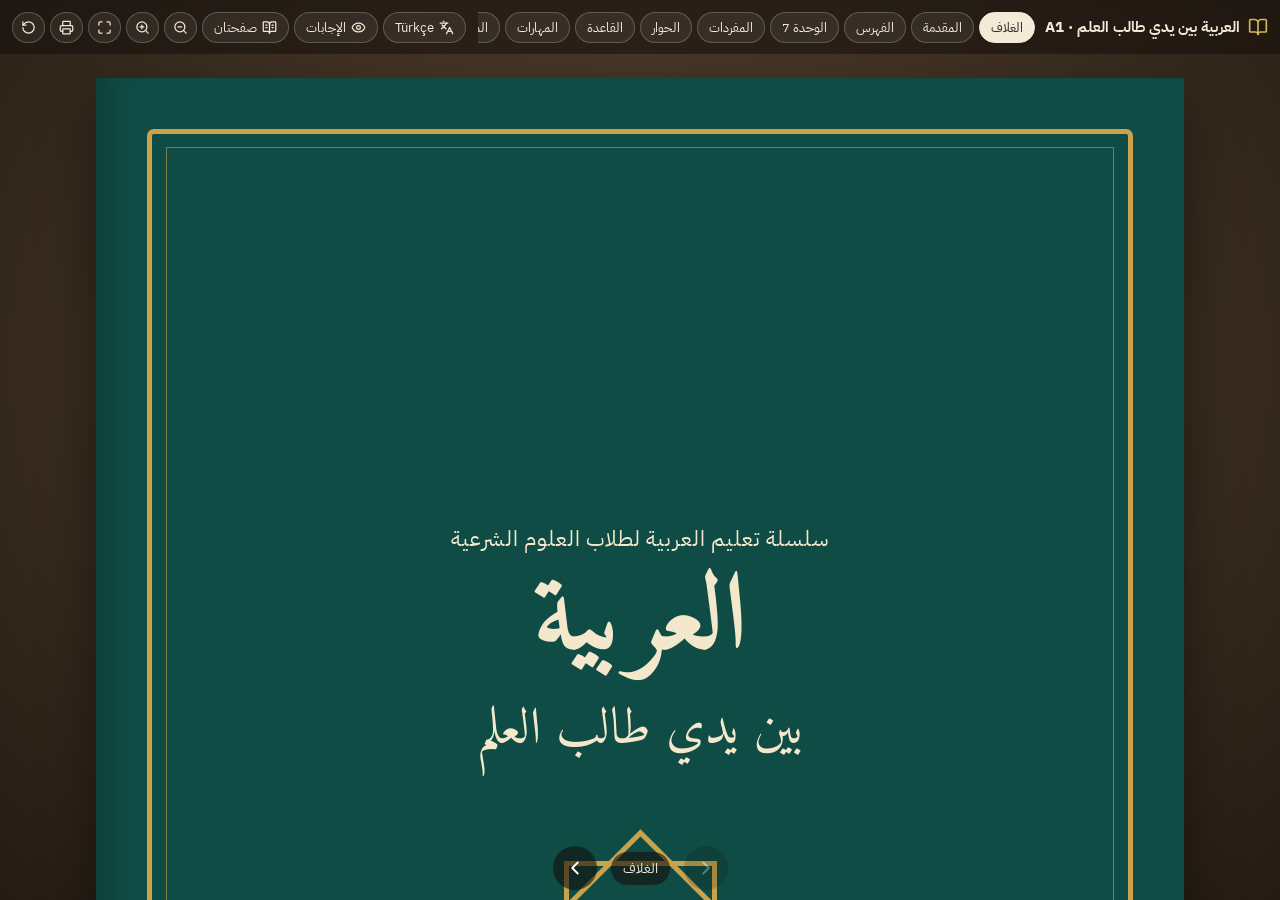
==== kitab.html @ 98e1517e "الكتاب التفاعلي: النسخة الأولى" ====
<!doctype html>
<html lang="ar" dir="rtl">
<head>
<meta charset="utf-8">
<meta name="viewport" content="width=device-width, initial-scale=1">
<title>الكتاب التفاعلي</title>
<meta name="theme-color" content="#0f4c45">
<link rel="manifest" href="manifest.webmanifest">
<link rel="icon" href="assets/img/app-icon.svg" type="image/svg+xml">
<link rel="apple-touch-icon" href="assets/img/app-icon-192.png">
<link rel="preconnect" href="https://fonts.googleapis.com"><link rel="preconnect" href="https://fonts.gstatic.com" crossorigin>
<link rel="stylesheet" href="https://fonts.googleapis.com/css2?family=IBM+Plex+Sans+Arabic:wght@400;500;700&family=IBM+Plex+Sans:wght@500;700&family=Noto+Naskh+Arabic:wght@400;600;700&family=Amiri:wght@400;700&display=swap">
<style>
/* الكتاب التفاعلي للتدريس: هو نفسه الكتاب المطبوع صفحةً صفحة (A4 بحواشٍ واسعة)، لكن تمارينه تُحل وتُصحَّح وتُسمع */
:root { --ink: #1d2422; --ink2: #56605d; --line: #d9d2c2; --paper: #fffdf7; --lv: #0f7a6c; --lv-soft: #e3f1ee; --gold: #b48a3c; --gold-soft: #f6ecd6; --tr: #1f5f9e;
  --ok: #1f7a4d; --ok-soft: #e3f2e8; --no: #b3402f; --no-soft: #fbe8e5;
  --f-ui: 'IBM Plex Sans Arabic', Tahoma, sans-serif; --f-book: 'Noto Naskh Arabic', 'Amiri', serif; --f-num: 'IBM Plex Sans', sans-serif;
  /* مقاس الصفحة: A4 (210×297 مم) — الحاشية 64px ≈ 21 مم من كل جهة */
  --W: 640px; --H: 905px; --M: 64px; }
* { box-sizing: border-box; }
html, body { margin: 0; height: 100%; background: #3a2d20; font-family: var(--f-ui); color: var(--ink); }
body { overflow: hidden; }
.desk { position: fixed; inset: 0; background: radial-gradient(ellipse at 50% 40%, #5a4632 0%, #3a2d20 60%, #241b13 100%); }
button { font: inherit; }
/* شريط الأدوات */
.bar { position: fixed; top: 0; inset-inline: 0; height: 54px; display: flex; gap: 6px; align-items: center; padding: 8px 12px; color: #f3ead8; z-index: 20; background: rgba(20,16,12,.55); backdrop-filter: blur(6px); }
.bar .ttl { display: flex; align-items: center; gap: 8px; font-weight: 700; white-space: nowrap; font-size: .95rem; margin-inline-end: 4px; }
.bar .ttl svg { width: 20px; height: 20px; color: #d8b25c; }
.bar .sp { flex: 1; }
#jumps { display: flex; gap: 5px; overflow-x: auto; min-width: 0; scrollbar-width: none; }
.chip, .tb { flex: none; font-size: .8rem; border: 1px solid rgba(255,255,255,.22); background: rgba(255,255,255,.07); color: #f3ead8; border-radius: 99px; padding: 5px 11px; cursor: pointer; display: inline-flex; align-items: center; gap: 5px; white-space: nowrap; }
.chip.on, .tb.on { background: #f3ead8; color: #2b2a27; border-color: #f3ead8; }
.tb svg { width: 15px; height: 15px; }
.tb.icon { padding: 5px 8px; }
.tools-g { display: flex; gap: 5px; }
@media (max-width: 1100px) { .bar .ttl span, #jumps { display: none; } .tb .lbl { display: none; } .tb { padding: 6px 9px; } }
.nav { position: fixed; bottom: 10px; inset-inline: 0; display: flex; justify-content: center; align-items: center; gap: 14px; z-index: 20; color: #f3ead8; font-size: .85rem; pointer-events: none; }
.nav > * { pointer-events: auto; }
.nav button { width: 44px; height: 44px; border-radius: 50%; border: 0; background: rgba(20,16,12,.6); color: #fff; cursor: pointer; display: grid; place-items: center; }
.nav button:disabled { opacity: .3; }
.nav svg { width: 22px; height: 22px; }
.nav #pg { background: rgba(20,16,12,.6); border-radius: 99px; padding: 6px 12px; }
/* المسرح */
.stagewrap { position: fixed; inset: 54px 0 0; overflow: hidden; perspective: 2600px; }
.book { position: absolute; left: 50%; top: 50%; width: calc(var(--W) * 2); height: var(--H); transform-origin: center; transform-style: preserve-3d; }
.half { position: absolute; top: 0; width: var(--W); height: var(--H); }
.half.r { right: 0; } .half.l { left: 0; }
.spine { position: absolute; top: 0; bottom: 0; left: 50%; width: 2px; margin-left: -1px; background: rgba(0,0,0,.25); z-index: 2; }
.leaf { position: absolute; top: 0; width: var(--W); height: var(--H); transform-style: preserve-3d; z-index: 4; transition: transform .9s cubic-bezier(.45,.05,.3,1); }
.leaf .face { position: absolute; inset: 0; backface-visibility: hidden; }
.leaf .back { transform: rotateY(180deg); }
/* وضع الصفحة الواحدة: الصفحة بعرض الشاشة مع تمرير عمودي */
.stagewrap.one { overflow: auto; overscroll-behavior: contain; }
.stagewrap.one .book { position: relative; left: auto; top: auto; width: var(--W); transform: none !important; margin: 14px auto 80px; }
.stagewrap.one .half { position: relative; }

/* ---------- الصفحة ---------- */
.page { width: var(--W); height: var(--H); background: var(--paper); position: relative; overflow: hidden; padding: var(--M); font-size: 11.4px; line-height: 1.55; }
.half.r .page { box-shadow: inset 18px 0 22px -16px rgba(0,0,0,.28), 0 14px 30px rgba(0,0,0,.45); }
.half.l .page { box-shadow: inset -18px 0 22px -16px rgba(0,0,0,.28), 0 14px 30px rgba(0,0,0,.45); }
.one .page { box-shadow: 0 14px 30px rgba(0,0,0,.45); }
.empty { background: transparent !important; box-shadow: none !important; }
.run { position: absolute; top: 28px; inset-inline: var(--M); display: flex; justify-content: space-between; font-size: 8.8px; color: var(--ink2); border-bottom: 1px solid var(--line); padding-bottom: 4px; }
.folio { position: absolute; bottom: 26px; inset-inline: 0; text-align: center; font-family: var(--f-num); font-size: 9.5px; color: var(--ink2); }
.lhead { display: flex; align-items: center; gap: 8px; background: var(--lv); color: #fff; border-radius: 8px; padding: 7px 11px; margin-bottom: 9px; }
.lhead .n { background: #fff; color: var(--lv); font-family: var(--f-num); font-weight: 700; border-radius: 6px; padding: 0 7px; font-size: 12px; }
.lhead h1 { margin: 0; font-size: 18px; font-family: var(--f-book); }
.lhead .trt { margin-inline-start: auto; font-family: var(--f-num); font-size: 9.5px; opacity: .9; direction: ltr; }
.sec { display: flex; align-items: center; gap: 6px; margin: 7px 0 4px; color: var(--lv); font-weight: 700; font-size: 12px; }
.sec .ic { width: 21px; height: 21px; border-radius: 6px; background: var(--lv); color: #fff; display: grid; place-items: center; flex: none; }
.sec .ic svg { width: 12px; height: 12px; }
.sec > .tr { margin-inline-start: auto; font-weight: 400; }
.tr { font-family: var(--f-num); font-size: 8.4px; color: var(--tr); direction: ltr; unicode-bidi: isolate; }
.box { border: 1px solid var(--line); border-radius: 8px; padding: 6px 8px; background: #fff; position: relative; }
.g2 { display: grid; grid-template-columns: 1fr 1fr; gap: 7px; } .g3 { display: grid; grid-template-columns: repeat(3, 1fr); gap: 7px; } .g4 { display: grid; grid-template-columns: repeat(4, 1fr); gap: 6px; } .g5 { display: grid; grid-template-columns: repeat(5, 1fr); gap: 6px; }
/* بطاقات المفردات: كلها بالمقاس نفسه، وسطر الجمع محجوز دائماً */
.vgs { display: grid; grid-template-columns: repeat(5, 1fr); gap: 6px; }
.vg h4 { margin: 0 0 3px; font-size: 9.6px; color: var(--ink2); white-space: nowrap; overflow: hidden; text-overflow: ellipsis; }
.vg .col { display: grid; grid-template-rows: repeat(4, 1fr); gap: 5px; }
.v { border: 1px solid var(--line); border-radius: 8px; padding: 4px 4px 3px; text-align: center; background: #fff; height: 84px; display: grid; grid-template-rows: 38px 1fr 10px 10px; align-items: center; justify-items: center; overflow: hidden; cursor: pointer; transition: border-color .15s, box-shadow .15s; }
.v:hover { border-color: var(--lv); box-shadow: 0 0 0 2px var(--lv-soft); }
.v.playing { border-color: var(--gold); box-shadow: 0 0 0 2px var(--gold-soft); }
.pic { width: 38px; height: 38px; border-radius: 6px; object-fit: cover; display: block; }
.pic.emo { display: grid; place-items: center; font-size: 26px; }
.v .a { font-family: var(--f-book); font-size: 12.2px; line-height: 1.35; font-weight: 600; }
.v .pl { font-family: var(--f-book); font-size: 9px; color: var(--ink2); line-height: 1; }
.v .tr { font-size: 8.4px; line-height: 1; }
.v.sm { height: 78px; grid-template-rows: 38px 1fr 10px; } .v.sm .pic { width: 38px; height: 38px; }
.ph { display: flex; flex-direction: column; gap: 0; background: var(--gold-soft); border-radius: 6px; padding: 2px 8px; cursor: pointer; } .ph .tr { align-self: flex-end; line-height: 1.1; }
.ph .a { font-family: var(--f-book); font-size: 12.2px; font-weight: 600; }
.obj { background: var(--lv-soft); border-radius: 8px; padding: 5px 9px; margin-bottom: 4px; }
.obj ol { margin: 0; padding-inline-start: 16px; columns: 2; column-gap: 16px; font-size: 9.8px; }
.dl { display: grid; gap: 3px; }
.dl .ln { display: grid; grid-template-columns: 56px auto 1fr; gap: 6px; align-items: baseline; cursor: pointer; border-radius: 5px; padding: 0 4px; }
.dl .ln:hover { background: var(--lv-soft); }
.dl .ln.playing { background: var(--gold-soft); }
.dl .ln .tr { text-align: left; align-self: center; font-size: 8.4px; }
.exh .tr { margin-inline-start: 6px; }
.dl .sp { font-weight: 700; color: var(--lv); font-size: 9.8px; }
.dl .ln.k .sp { color: var(--gold); }
.dl .t { font-family: var(--f-book); font-size: 12.4px; line-height: 1.55; }
.q { font-family: var(--f-book); font-size: 11.8px; }
.opts { display: flex; gap: 4px 10px; flex-wrap: wrap; font-family: var(--f-book); font-size: 11.2px; }
.rule li { margin-bottom: 2px; }
table.gt { width: 100%; border-collapse: collapse; font-family: var(--f-book); font-size: 11.6px; }
table.gt th, table.gt td { border: 1px solid var(--line); padding: 1px 6px; text-align: center; }
table.gt th { background: var(--lv-soft); font-family: var(--f-ui); font-size: 9.2px; }
.trnote { background: #eef4fa; border: 1px solid #c8d8e8; border-radius: 7px; padding: 4px 8px; font-family: var(--f-num); font-size: 8.6px; color: #1f4f7e; direction: ltr; text-align: left; }
.trnote [lang=ar] { font-family: var(--f-book); direction: rtl; unicode-bidi: isolate; font-size: 10px; }
.sh { border: 1px solid #e3cf9e; background: #fdf8ec; border-radius: 7px; padding: 4px 7px; }
.sh .k { font-size: 8.4px; color: var(--gold); font-weight: 700; }
.sh .t { font-family: 'Amiri', var(--f-book); font-size: 12.2px; line-height: 1.35; }
.sh .m { color: #1f5f9e; border-bottom: 1.5px solid #1f5f9e; } .sh .s { color: #8a2d3b; border-bottom: 1.5px solid #8a2d3b; font-weight: 700; }
.sh .src { font-size: 8.4px; color: var(--ink2); }
.sh .f { font-size: 8.6px; color: #1f7a4d; display: flex; gap: 3px; align-items: baseline; }
.sh .f svg, .mini svg { width: 9px; height: 9px; flex: none; }
.role { border: 1.5px dashed var(--lv); border-radius: 8px; padding: 5px 8px; font-size: 9.8px; }
.role b { color: var(--lv); }
.read { font-family: var(--f-book); font-size: 12.4px; line-height: 1.9; text-align: justify; }
.form { display: grid; grid-template-columns: repeat(4, 1fr); gap: 6px; }
.form label { display: grid; font-size: 8.6px; color: var(--ink2); }
.quiz { display: grid; grid-template-columns: 74px 1fr auto; gap: 12px; align-items: center; background: #0d2b28; color: #fff; border-radius: 9px; padding: 8px 12px; }
.qr { width: 74px; height: 74px; background: #fff; border-radius: 5px; padding: 5px; display: grid; grid-template-columns: repeat(7, 1fr); gap: 1px; }
.qr i { background: #111; border-radius: 1px; } .qr i.o { background: #fff; }
.qbtn { background: #d8b25c; color: #1d2422; border: 0; border-radius: 99px; padding: 6px 14px; font-weight: 700; font-size: 10.5px; cursor: pointer; text-decoration: none; white-space: nowrap; }
.athar { text-align: center; border-top: 1px solid var(--line); margin-top: 7px; padding-top: 5px; font-family: 'Amiri', var(--f-book); font-size: 12.4px; }
.skills { display: flex; gap: 3px; }
.skills span { font-size: 8.4px; color: #fff; border-radius: 99px; padding: 0 6px; font-weight: 400; }
.toc td { padding: 6px 4px; border-bottom: 1px solid #eee7d8; vertical-align: top; font-size: 9.8px; }
.toc .u { font-weight: 700; color: var(--lv); white-space: nowrap; }
.toc .p { font-family: var(--f-num); color: var(--ink2); text-align: left; }
.cover { padding: 0; background: #0f4c45; color: #f3e7cc; display: flex; flex-direction: column; align-items: center; justify-content: center; text-align: center; }
.cover .frame { position: absolute; inset: 30px; border: 3px solid #c9a24a; border-radius: 4px; }
.cover .frame::after { content: ""; position: absolute; inset: 8px; border: 1px solid rgba(201,162,74,.6); }
.cover h1 { font-family: 'Amiri', serif; font-size: 64px; margin: 0; line-height: 1.2; }
.cover h2 { font-family: 'Amiri', serif; font-size: 30px; margin: 2px 0 28px; font-weight: 400; }
.star { width: 130px; height: 130px; position: relative; margin: 6px 0 22px; }
.star::before, .star::after { content: ""; position: absolute; inset: 20px; border: 3px solid #c9a24a; }
.star::after { transform: rotate(45deg); }
.star span { position: absolute; inset: 0; display: grid; place-items: center; font-family: var(--f-num); font-weight: 700; font-size: 32px; }
.icons-legend { display: grid; grid-template-columns: repeat(3, 1fr); gap: 6px; }
.icons-legend div { display: flex; gap: 6px; align-items: center; border: 1px solid var(--line); border-radius: 8px; padding: 5px 7px; font-size: 9.8px; }
.icons-legend .ic { width: 22px; height: 22px; border-radius: 6px; display: grid; place-items: center; color: #fff; flex: none; }
.icons-legend svg { width: 13px; height: 13px; }
.rev td { border: 1px solid var(--line); padding: 1px 5px; font-size: 10px; vertical-align: middle; }
.rev .a { font-family: var(--f-book); font-size: 12.2px; font-weight: 600; }
.rev .pic { width: 20px; height: 20px; border-radius: 4px; } .rev .pic.emo { font-size: 15px; }
.eqh { align-items: stretch; } .eqh > * { height: 100%; }
.eqh > div:not(.box):not(.role):not(.sh) { display: flex; flex-direction: column; }
.eqh > div:not(.box):not(.role):not(.sh) > .box:last-child { flex: 1; }

/* ---------- عناصر التفاعل (تبدو على الورق كما في الطبعة) ---------- */
.tr { visibility: hidden; }
.trall .tr, .tron .tr, .lhead .tr, .cover .tr { visibility: visible; }
.exh { display: flex; align-items: center; gap: 4px; margin-bottom: 2px; }
.exh b { font-size: 9.8px; }
.ctl { margin-inline-start: auto; display: flex; gap: 3px; }
.ctl button, .say { border: 1px solid var(--line); background: #fff; color: var(--ink2); border-radius: 99px; height: 19px; min-width: 19px; padding: 0 6px; font-size: 8.4px; cursor: pointer; display: inline-flex; align-items: center; gap: 3px; line-height: 1; }
.ctl button svg, .say svg { width: 10px; height: 10px; }
.ctl button:hover, .say:hover { border-color: var(--lv); color: var(--lv); }
.ctl button.on { background: var(--lv); color: #fff; border-color: var(--lv); }
.sec .ctl button { font-weight: 400; }
.say { color: var(--lv); vertical-align: middle; }
.say.playing { background: var(--gold); color: #fff; border-color: var(--gold); }
.opt { border: 0; background: none; padding: 1px 3px; font-family: var(--f-book); font-size: inherit; color: inherit; cursor: pointer; display: inline-flex; align-items: center; gap: 4px; border-radius: 5px; }
.opt::before { content: ""; width: 10px; height: 10px; border: 1px solid var(--ink2); border-radius: 2px; flex: none; background: #fff; }
.opt:hover { background: var(--lv-soft); }
.opt.sel::before { background: var(--ink); box-shadow: inset 0 0 0 2px #fff; }
.opt.good { background: var(--ok-soft); color: var(--ok); } .opt.good::before { background: var(--ok); border-color: var(--ok); }
.opt.bad { background: var(--no-soft); color: var(--no); } .opt.bad::before { background: var(--no); border-color: var(--no); }
.show .opt.k, .allans .opt.k { outline: 1.5px solid var(--ok); outline-offset: -1px; }
.tfrow { display: flex; align-items: baseline; gap: 4px; }
.tfrow .grp { display: inline-flex; gap: 0; flex: none; }
.tfrow .opt { font-family: var(--f-ui); font-size: 8.6px; padding: 1px 2px; }
.inp { border: 0; border-bottom: 1px dotted var(--ink2); background: transparent; font-family: var(--f-book); font-size: 11.6px; color: var(--ink); padding: 0 2px; min-width: 40px; outline: none; }
.inp:focus { border-bottom: 1.5px solid var(--lv); background: var(--lv-soft); }
.inp.good { border-bottom-color: var(--ok); color: var(--ok); background: var(--ok-soft); }
.inp.bad { border-bottom-color: var(--no); color: var(--no); background: var(--no-soft); }
.inp.full { width: 100%; display: block; }
textarea.inp { resize: none; width: 100%; height: 38px; line-height: 19px; background-image: repeating-linear-gradient(transparent 0 18px, #c9c2b3 18px 19px); border-bottom: 0; }
.key, .why { display: none; font-family: var(--f-book); font-size: 10px; color: var(--ok); }
.kw { position: relative; display: inline-block; } .kw.full { display: block; }
.kw > .key { position: absolute; bottom: 92%; inset-inline-start: 0; background: var(--ok-soft); border: 1px solid #b9dcc6; padding: 0 4px; border-radius: 4px; white-space: nowrap; pointer-events: none; z-index: 3; line-height: 1.45; }
.show .key, .allans .key { display: inline; }
.why { color: #6b5a2c; font-family: var(--f-ui); font-size: 8.6px; }
.done .why, .show .why, .allans .why { display: block; }
.ord .oi { display: flex; gap: 5px; align-items: baseline; cursor: pointer; border-radius: 5px; padding: 0 3px; }
.ord .oi:hover { background: var(--lv-soft); }
.ord .num { width: 13px; height: 13px; border: 1px solid var(--ink2); border-radius: 2px; flex: none; font-family: var(--f-num); font-size: 8.5px; display: grid; place-items: center; }
.ord.good .num { border-color: var(--ok); color: var(--ok); background: var(--ok-soft); } .ord.bad .num { border-color: var(--no); color: var(--no); }
.match { display: grid; grid-template-columns: repeat(4, 1fr); gap: 4px; margin-top: 3px; }
.mp { border: 1px solid var(--line); border-radius: 6px; padding: 2px; cursor: pointer; display: grid; justify-items: center; gap: 1px; background: #fff; }
.mp .pic { width: 100%; height: 30px; }
.mp .pic.emo { font-size: 20px; }
.mp .lab { font-family: var(--f-book); font-size: 10px; min-height: 14px; border-top: 1px dotted var(--ink2); width: 100%; text-align: center; }
.mp.cur { border-color: var(--gold); box-shadow: 0 0 0 2px var(--gold-soft); }
.mp.good { border-color: var(--ok); } .mp.good .lab { color: var(--ok); } .mp.bad { border-color: var(--no); } .mp.bad .lab { color: var(--no); }
.mw { border: 1px dashed var(--ink2); background: #fff; border-radius: 99px; padding: 0 8px; font-family: var(--f-book); font-size: 11px; cursor: pointer; }
.mw.used { opacity: .4; }
.mkey { display: none; font-size: 8.6px; color: var(--ok); }
.show .mkey, .allans .mkey { display: block; }
.ex .q { font-size: 11px; line-height: 1.45; } .ex .opts { font-size: 10.6px; gap: 2px 8px; } .ex .inp { font-size: 11px; }
.score { position: absolute; top: 6px; inset-inline-end: 8px; font-family: var(--f-num); font-size: 8.4px; color: var(--ok); }

/* تنبيه */
.toast { position: fixed; bottom: 70px; left: 50%; transform: translateX(-50%) translateY(20px); background: #0d2b28; color: #fff; padding: 9px 18px; border-radius: 99px; font-size: .85rem; opacity: 0; transition: .25s; z-index: 50; pointer-events: none; }
.toast.on { opacity: 1; transform: translateX(-50%); }

/* ---------- الهاتف: الصفحة نفسها بانسياب حر وخط مقروء ---------- */
@media (max-width: 700px) {
  .stagewrap.one .book { width: 100%; margin: 6px 0 84px; }
  .stagewrap.one .half { width: 100%; height: auto; }
  .stagewrap.one .page { width: calc((100vw - 8px) / 1.32); zoom: 1.32; height: auto; overflow: visible; padding: 34px 12px 40px; margin: 0 auto; }
  .stagewrap.one .page.cover { min-height: 600px; }
  .stagewrap.one .run { inset-inline: 12px; top: 10px; }
  .stagewrap.one .folio { bottom: 12px; }
  .stagewrap.one .vgs, .stagewrap.one .g4, .stagewrap.one .g5, .stagewrap.one .form, .stagewrap.one .match, .stagewrap.one .icons-legend { grid-template-columns: repeat(2, 1fr); }
  .stagewrap.one .g3, .stagewrap.one .g2 { grid-template-columns: 1fr; }
  .stagewrap.one .vg .col { grid-template-rows: none; }
  .stagewrap.one .obj ol { columns: 1; }
  .stagewrap.one .dl .ln { grid-template-columns: 50px 1fr; } .stagewrap.one .dl .ln .tr { grid-column: 2; text-align: right; }
  .stagewrap.one .ctl button, .stagewrap.one .say { height: 26px; min-width: 26px; }
  .stagewrap.one .quiz { grid-template-columns: 1fr auto; } .stagewrap.one .qr { display: none; }
  .stagewrap.one .toc td:last-child { display: none; }
}
@media (max-width: 400px) { #tFull, #tIn, #tOut { display: none; } .tb { padding: 6px 7px; } }

/* ---------- الطباعة: كل الصفحات على ورق A4 بالحواشي نفسها ---------- */
#printroot { display: none; }
@page { size: A4; margin: 0; }
@media print {
  html, body { height: auto; overflow: visible; background: #fff; }
  body > *:not(#printroot) { display: none !important; }
  #printroot { display: block; }
  #printroot .page { zoom: 1.2402; box-shadow: none; break-after: page; page-break-after: always; }
  #printroot .page:last-child { break-after: auto; }
  .ctl, .say, .qbtn { display: none !important; }
  .tr { visibility: visible !important; }
  * { -webkit-print-color-adjust: exact; print-color-adjust: exact; }
}
</style>
</head>
<body>
<div class="desk"></div>
<div class="bar">
  <div class="ttl"><i data-lucide="book-open"></i><span>العربية بين يدي طالب العلم · A1</span></div>
  <span id="jumps"></span>
  <span class="sp"></span>
  <div class="tools-g">
    <button class="tb" id="tTr" title="إظهار المعاني التركية في كل الكتاب"><i data-lucide="languages"></i><span class="lbl">Türkçe</span></button>
    <button class="tb" id="tAns" title="إظهار كل الإجابات (للمعلم)"><i data-lucide="eye"></i><span class="lbl">الإجابات</span></button>
    <button class="tb" id="tView" title="صفحة واحدة أو صفحتان"><i data-lucide="book-open-text"></i><span class="lbl">صفحتان</span></button>
    <button class="tb icon" id="tOut" title="تصغير"><i data-lucide="zoom-out"></i></button>
    <button class="tb icon" id="tIn" title="تكبير"><i data-lucide="zoom-in"></i></button>
    <button class="tb icon" id="tFull" title="ملء الشاشة"><i data-lucide="maximize"></i></button>
    <button class="tb icon" id="tPrint" title="طباعة الكتاب"><i data-lucide="printer"></i></button>
    <button class="tb icon" id="tReset" title="مسح الإجابات"><i data-lucide="rotate-ccw"></i></button>
  </div>
</div>
<div class="stagewrap" id="stage"><div class="book" id="book"></div></div>
<div class="nav"><button id="prev" aria-label="الصفحة السابقة"><i data-lucide="chevron-right"></i></button><span id="pg"></span><button id="next" aria-label="الصفحة التالية"><i data-lucide="chevron-left"></i></button></div>
<div id="printroot"></div>
<script src="assets/vendor/lucide.min.js"></script>
<script src="data/curriculum.js"></script>
<script src="data/sample-unit.js"></script>
<script src="data/sample-unit-tr.js"></script>
<script src="data/vocab-img.js"></script>
<script src="data/vocab-credits.js"></script>
<script src="audio/manifest.js"></script>
<script src="assets/js/common.js"></script>
<script>
const U = SAMPLE_UNIT, L = U.lesson1, A1 = LEVELS[0];
const tr = s => s ? '<span class="tr" lang="tr">' + esc(s) + '</span>' : '';
const icon = n => '<i data-lucide="' + n + '"></i>';
const strip = s => String(s || '').replace(/<[^>]+>/g, '');
let N = 0; const uid = p => p + (++N);
/* أدوات التمرين: زر الترجمة وزر الإجابة (الضغطة الثانية تخفي) */
const ctl = (id, opts = {}) => '<span class="ctl">' + (opts.say ? '<button data-sayall="' + id + '" title="استمع">' + icon('volume-2') + '</button>' : '') +
  '<button data-trb="' + id + '" title="Türkçe">TR</button>' + (opts.noAns ? '' : '<button data-ansb="' + id + '" title="الإجابة">' + icon('eye') + '</button>') + '</span>';
const sec = (ic, t, trt, extra, id, opts) => '<div class="sec"><span class="ic">' + icon(ic) + '</span>' + t + (extra || '') + (trt ? '<span class="tr" style="margin-inline-start:auto">' + trt + '</span>' : '') + (id ? ctl(id, Object.assign({ noAns: true }, opts || {})) : '') + '</div>';
/* كتلة: قسم بعنوانه، تُطبَّق عليها أزرار الترجمة */
const blk = (head, body) => { const id = uid('k'); return '<div class="blk" data-id="' + id + '">' + head(id) + body + '</div>'; };
const box = (title, body, opts = {}) => { const id = uid('b'); return '<div class="box ex" data-id="' + id + '"' + (opts.style ? ' style="' + opts.style + '"' : '') + '><div class="exh"><b>' + title + '</b>' + (opts.tr ? tr(opts.tr) : '') + ctl(id, opts) + '</div>' + body + '</div>'; };
const grp = (a, opts, cls) => '<span class="grp ' + (cls || 'opts') + '" data-q="' + uid('q') + '" data-a="' + a + '">' + opts.map((o, i) => '<button class="opt' + (i === a ? ' k' : '') + '" data-v="' + i + '">' + o + '</button>').join('') + '</span>';
const inp = (ans, show, w, cls) => '<span class="kw' + (cls === 'full' ? ' full' : '') + '"><input class="inp ' + (cls || '') + '" data-q="' + uid('q') + '" data-a="' + esc((Array.isArray(ans) ? ans : [ans || '']).join('|')) + '"' + (w ? ' style="width:' + w + 'px"' : '') + ' autocomplete="off" spellcheck="false">' + (show ? '<span class="key">' + show + '</span>' : '') + '</span>';
const sayB = t => '<button class="say" data-say="' + esc(strip(t)) + '" title="استمع">' + icon('volume-2') + '</button>';
const run = (a, b) => '<div class="run"><span>' + a + '</span><span>' + b + '</span></div>';
const folio = n => '<div class="folio">' + n + '</div>';
const leaf = n => icon(n);

/* ---------- الصفحات ---------- */
const P = [];
P.push('<div class="page cover"><div class="frame"></div><div style="font-size:13px;letter-spacing:.5px">سلسلة تعليم العربية لطلاب العلوم الشرعية</div><h1>العربية</h1><h2>بين يدي طالب العلم</h2><div class="star"><span>A1</span></div><div style="font-size:17px">المستوى الأول · المبتدئ</div><div style="font-size:13px;margin-top:4px;opacity:.85">«خطوات أولى»</div><div style="position:absolute;bottom:62px;font-size:12.5px">مجمع السيرة النبوية · كلية عارفان</div></div>');
P.push('<div class="page" style="display:flex;flex-direction:column;justify-content:center;text-align:center;gap:10px"><div style="font-family:Amiri,serif;font-size:32px;color:var(--lv)">العربية بين يدي طالب العلم</div><div style="font-size:14px">الكتاب الأول · المستوى A1 (المبتدئ)</div><div style="font-size:10.5px;color:var(--ink2)">كتاب الطالب — الطبعة التجريبية</div>' +
  '<div class="g2 eqh" style="margin:20px 20px;text-align:start"><div class="box"><b style="font-size:10.5px">إعداد</b><div style="font-size:10px">فريق التأليف في مجمع السيرة النبوية وكلية عارفان</div></div><div class="box"><b style="font-size:10.5px">مراجعة</b><div style="font-size:10px">اللجنة الشرعية واللغوية</div></div><div class="box"><b style="font-size:10.5px">الفئة</b><div style="font-size:10px">طلاب العلوم الشرعية الناطقون بالتركية</div></div><div class="box"><b style="font-size:10.5px">مكوّنات</b><div style="font-size:10px">كتاب الطالب · تسجيلات صوتية · مسابقة لكل درس</div></div></div>' +
  '<div style="font-size:9px;color:var(--ink2)">جميع الحقوق محفوظة · الصور الواقعية من مكتبات مجانية الترخيص</div>' +
  (window.VOCAB_CREDITS ? '<div style="margin-top:14px;text-align:start;border-top:1px solid var(--line);padding-top:6px"><b style="font-size:8.6px;color:var(--ink2)">اعتمادات الصور (Wikimedia Commons وOpenverse)</b><div style="columns:3;column-gap:12px;font-family:var(--f-num);font-size:6.8px;line-height:1.45;color:var(--ink2);direction:ltr;text-align:left;margin-top:3px">' +
    VOCAB_CREDITS.map(c => '<div style="break-inside:avoid">' + esc(c.k) + ': ' + esc(c.c || '—') + ' · ' + esc(c.l) + '</div>').join('') + '</div></div>' : '') + folio('') + '</div>');
const legend = [['headphones', 'استماع', '#3a7ca5', 'Dinleme'], ['message-circle', 'محادثة', '#0f4c45', 'Konuşma'], ['book-open', 'قراءة', '#b48a3c', 'Okuma'], ['pen-line', 'كتابة', '#8a5a7a', 'Yazma'], ['sigma', 'قاعدة', '#1f5f9e', 'Dil bilgisi'], ['trophy', 'مسابقة الدرس', '#8a2d3b', 'Yarışma']];
P.push('<div class="page">' + run('مقدمة', 'كيف تستعمل هذا الكتاب') + '<div class="lhead"><h1>إلى الطالب والمعلم</h1><span class="trt">Öğrenciye ve öğretmene</span></div>' +
  '<p class="read" style="font-size:11.8px;line-height:1.8;margin:0 0 6px">هذا الكتاب يعلّمك العربية لتعيش بها في المسجد والسكن والمكتبة ومجلس العلم. كل وحدة ثلاثة دروس، وكل درس في <b>أربع صفحات</b>: المفردات، ثم الحوار وفهمه، ثم القاعدة وشواهدها، ثم المهارات الأربع ومسابقة الدرس.</p>' +
  blk(id => sec('info', 'رموز الكتاب', 'Kitaptaki işaretler', '', id), '<div class="icons-legend">' + legend.map(x => '<div><span class="ic" style="background:' + x[2] + '">' + icon(x[0]) + '</span><span>' + x[1] + '<br>' + tr(x[3]) + '</span></div>').join('') + '</div>') +
  blk(id => sec('layout-grid', 'بنية الدرس في أربع صفحات', 'Bir ders dört sayfa', '', id), '<div class="g4 eqh">' +
  [['1', 'المفردات والتراكيب', 'كلمات مصوّرة وعبارات المحادثة'], ['2', 'الحوار وفهمه', 'موقف حقيقي وتمارين الفهم'], ['3', 'القاعدة وشواهدها', 'من النص ومن الآيات والأحاديث'], ['4', 'المهارات والمسابقة', 'استماع ومحادثة وقراءة وكتابة']].map(x => '<div class="box" style="text-align:center"><div style="font-family:var(--f-num);font-weight:700;font-size:18px;color:var(--lv)">' + x[0] + '</div><b style="font-size:9.8px">' + x[1] + '</b><div style="font-size:8.6px;color:var(--ink2)">' + x[2] + '</div></div>').join('') + '</div>') +
  blk(id => sec('route', 'كيف تذاكر الدرس؟', 'Dersi nasıl çalışırsın?', '', id), '<div class="g5 eqh">' +
  [['headphones', 'استمع', 'إلى المفردات والحوار'], ['repeat', 'كرّر', 'بصوت مسموع مع زميلك'], ['sigma', 'افهم', 'القاعدة من النص ثم من الشواهد'], ['pencil', 'تدرّب', 'حلّ التمارين في الكتاب'], ['trophy', 'نافس', 'في مسابقة الدرس آخر الحصة']].map(x => '<div class="box" style="text-align:center"><div style="color:var(--lv)">' + icon(x[0]) + '</div><b style="font-size:10.2px">' + x[1] + '</b><div style="font-size:8.6px;color:var(--ink2)">' + x[2] + '</div></div>').join('') + '</div>') +
  blk(id => sec('layers', 'السلسلة في أربعة كتب', 'Dört seviye', '', id), '<div class="g4 eqh">' +
  LEVELS.map((lv, i) => '<div class="box" style="text-align:center;' + (i ? '' : 'border-color:var(--lv);background:var(--lv-soft)') + '"><div style="font-family:var(--f-num);font-weight:700;font-size:16px;color:var(--lv)">' + lv.code + '</div><b style="font-size:10px">' + esc(lv.name) + '</b><div style="font-size:8.6px;color:var(--ink2)">«' + esc(lv.motto) + '» · 10 وحدات</div></div>').join('') + '</div>') +
  sec('shield-check', 'عهد الكتاب') + '<div class="g3 eqh"><div class="box" style="font-size:9.6px">نصوص محافظة تناسب طالب العلم وبيئته: المسجد والحلقة والسكن والمكتبة.</div><div class="box" style="font-size:9.6px">كل قاعدة تُطبَّق على آية أو حديث أو أثر، مخرّجاً تراجعه لجنة شرعية.</div><div class="box" style="font-size:9.6px">ملاحظات تركية قصيرة حيث يلزم، والعربية لغة الكتاب.</div></div>' + folio('١') + '</div>');
P.push('<div class="page">' + run('الفهرس', 'المستوى A1') + '<div class="lhead"><h1>الفهرس</h1><span class="trt">İçindekiler</span></div><table class="toc" style="width:100%;border-collapse:collapse">' +
  A1.units.map((u, i) => '<tr' + (u.n === 7 ? ' style="background:var(--lv-soft)"' : '') + '><td class="u">' + u.n + '. ' + esc(u.title) + '<div style="font-weight:400;font-size:8.2px;color:var(--ink2)">' + esc(u.skill) + '</div></td><td><div style="display:grid;grid-template-columns:repeat(3,1fr);gap:4px">' + u.lessons.map(l => '<div><b style="font-family:var(--f-book);font-size:10.6px">' + esc(l.t) + '</b><div style="font-size:8px;color:var(--ink2);line-height:1.35">' + esc(l.g) + '</div></div>').join('') + '</div></td><td class="p">' + (3 + i * 14) + '</td></tr>').join('') + '</table>' +
  '<div class="g3 eqh" style="margin-top:8px"><div class="box" style="font-size:9.6px"><b>10</b> وحدات · <b>30</b> درساً</div><div class="box" style="font-size:9.6px"><b>≈ 700</b> مفردة وظيفية</div><div class="box" style="font-size:9.6px"><b>30</b> مسابقة تفاعلية</div></div>' + folio('٢') + '</div>');
const u7 = A1.units[6];
P.push('<div class="page" style="padding-top:0">' + '<div style="background:var(--lv);color:#fff;margin:0 calc(-1 * var(--M)) 12px;padding:44px var(--M) 20px"><div style="font-size:11.5px;opacity:.85">الوحدة السابعة</div><div style="font-family:Amiri,serif;font-size:38px;line-height:1.2">في المكتبة</div><div style="color:#cfe7e2;font-family:var(--f-num);font-size:9px">Ünite 7 · Kütüphanede</div></div>' +
  '<p class="read" style="margin:0 0 7px;font-size:12.2px">' + esc(U.intro) + '</p>' +
  '<div class="g2 eqh"><div class="box"><b style="font-size:10.2px;color:var(--lv)">بعد هذه الوحدة أستطيع أن…</b><ul style="margin:3px 0 0;padding-inline-start:14px;font-size:9.8px">' + U.canDo.map(c => '<li>' + esc(c) + '</li>').join('') + '</ul></div>' +
  '<div class="box"><b style="font-size:10.2px;color:var(--lv)">الموقف</b><div style="font-size:9.8px">' + esc(u7.situation) + '</div><b style="font-size:10.2px;color:var(--lv);display:block;margin-top:4px">المهارة المركزة</b><div style="font-size:9.8px">' + esc(u7.skill) + '</div></div></div>' +
  sec('list', 'دروس الوحدة') + '<div class="g3 eqh">' + u7.lessons.map((l, i) => '<div class="box"><div style="font-family:var(--f-num);font-weight:700;color:var(--lv)">' + (i + 1) + '</div><b style="font-family:var(--f-book);font-size:12.2px">' + esc(l.t) + '</b><div style="font-size:8.8px;color:var(--ink2)">' + esc(l.g) + '</div></div>').join('') + '</div>' +
  sec('sparkles', 'شاهد الوحدة') + '<div class="sh" style="text-align:center"><div class="t" style="font-size:21px">' + esc(u7.shahid ? u7.shahid.t : '') + '</div><div class="src">' + esc(u7.shahid ? u7.shahid.src : '') + '</div><div class="f" style="justify-content:center">' + icon('search') + esc(u7.shahid ? u7.shahid.g : '') + ' · ' + icon('sprout') + esc(u7.shahid ? u7.shahid.f : '') + '</div></div>' +
  blk(id => sec('book-a', 'مفردات الوحدة في لمحة', 'Ünite kelimeleri', '', id), '<div class="g5">' + U.review.words.slice(0, 15).map(w => '<div class="v sm" data-word="' + esc(w[0]) + '">' + vocabPic(w[0], w[2]) + '<span class="a">' + w[0] + '</span>' + tr(w[1]) + '</div>').join('') + '</div>') + folio('٨٧') + '</div>');

/* الدرس — صفحة 1: الأهداف والمفردات والتراكيب */
const skillsTags = '<span class="skills" style="margin-inline-start:6px"><span style="background:#3a7ca5">استماع</span><span style="background:#0f4c45">محادثة</span><span style="background:#b48a3c">قراءة</span><span style="background:#8a5a7a">كتابة</span></span>';
const matchItems = [['كِتَابٌ', '📕'], ['مُعْجَمٌ', '📘'], ['رَفٌّ', '🗄️'], ['بِطَاقَةٌ', '💳']];
const matchOrder = [2, 1, 3, 0]; // ترتيب الكلمات تحت الصور
P.push('<div class="page">' + run('الوحدة 7 · في المكتبة', 'الدرس الأول') + '<div class="lhead"><span class="n">1</span><h1>' + esc(L.title) + '</h1><span class="trt">' + esc(L.tr) + '</span></div>' +
  '<div class="obj"><b style="font-size:9.8px">أهداف الدرس</b><ol>' + L.objectives.map(o => '<li>' + esc(o) + '</li>').join('') + '</ol></div>' +
  blk(id => sec('book-a', 'المفردات: اضغط الكلمة لتسمعها', 'Kelimeler', '', id), '<div class="vgs">' + L.vocabGroups.map(g => '<div class="vg"><h4>' + esc(g.title) + '</h4><div class="col">' + g.items.map(w => '<div class="v" data-word="' + esc(w.ar) + '">' + vocabPic(w.ar, w.ic) + '<span class="a">' + w.ar + '</span><span class="pl">' + (w.pl ? 'ج: ' + w.pl : '') + '</span>' + tr(w.tr) + '</div>').join('') + '</div></div>').join('') + '</div>') +
  blk(id => sec('message-square-quote', 'تراكيب للمحادثة', 'Kalıplar', '', id), '<div class="g3">' + L.phrases.map(p => '<div class="ph" data-say="' + esc(strip(p.ar)) + '"><span class="a">' + p.ar + '</span>' + tr(p.tr) + '</div>').join('') + '</div>') +
  '<div class="g2 eqh" style="margin-top:7px">' + box('تدريب: صِل الصورة بكلمتها',  '<div class="match" data-q="' + uid('q') + '">' + matchItems.map((m, i) => '<div class="mp" data-k="' + i + '">' + vocabPic(m[0], m[1]) + '<span class="lab"></span><span class="mkey">' + m[0] + '</span></div>').join('') + '</div><div class="opts" style="margin-top:4px;justify-content:center">' + matchOrder.map(i => '<button class="mw" data-k="' + i + '">' + matchItems[i][0] + '</button>').join('') + '</div>', { tr: 'Resmi kelimesiyle eşleştir' }) +
  box('تدريب: اكتب الجمع', '<div class="opts" style="margin-top:6px;gap:8px 14px"><span>كِتَابٌ ← ' + inp(['كتب'], 'كُتُبٌ', 58) + '</span><span>رَفٌّ ← ' + inp(['رفوف'], 'رُفُوفٌ', 58) + '</span><span>قَلَمٌ ← ' + inp(['اقلام'], 'أَقْلَامٌ', 58) + '</span><span>مُعْجَمٌ ← ' + inp(['معاجم'], 'مَعَاجِمُ', 58) + '</span></div>', { tr: 'Çoğulunu yaz' }) + '</div>' + folio('٨٨') + '</div>');

/* صفحة 2: الحوار والفهم */
const tf = L.trueFalse, mcq = L.mcq;
P.push('<div class="page">' + run('الوحدة 7 · في المكتبة', 'الدرس الأول') +
  blk(id => sec('headphones', 'الحوار: استمع واقرأ ثم مثّل مع زميلك', 'Diyalog', skillsTags, id, { say: true }),
    '<div class="box" style="background:#faf7ef;font-size:9.8px;margin-bottom:5px;display:flex;gap:6px;align-items:center">' + icon('clapperboard') + '<span>' + esc(L.dialogue.scene) + '</span></div>' +
    '<div class="dl">' + L.dialogue.lines.map(l => '<div class="ln ' + l.s + '" data-say="' + esc(strip(l.ar)) + '"><span class="sp">' + L.dialogue.speakers[l.s] + ':</span><span class="t">' + l.ar + '</span>' + tr(l.tr) + '</div>').join('') + '</div>') +
  sec('circle-check', 'فهم الحوار', 'Anlama') +
  '<div class="g2 eqh">' + box('أ) صح أم خطأ؟', tf.map((t, i) => '<div class="tfrow">' + grp(t.a ? 0 : 1, ['صح', 'خطأ']) + '<span class="q">' + (i + 1) + '. ' + t.q + '</span></div>' + (t.why ? '<span class="why" data-for="prev">' + esc(t.why) + '</span>' : '')).join(''), { tr: L.trData.ex.tf }) +
  box('ب) اختر الإجابة الصحيحة', mcq.map((q, i) => '<div class="q">' + (i + 1) + '. ' + q.q + '</div>' + grp(q.a, q.o)).join(''), { tr: L.trData.ex.mcq }) + '</div>' +
  '<div class="g2 eqh" style="margin-top:7px">' + box('ج) أجب', L.openQ.map((q, i) => '<div class="q">' + (i + 1) + '. ' + q.q + '</div>' + inp(q.a, q.model, 0, 'full')).join(''), { tr: L.trData.ex.open }) +
  box('د) رتّب الجمل حسب ورودها (اضغط بالترتيب)', '<div class="ord" data-q="' + uid('q') + '" data-a="' + L.order.correct.join(',') + '">' + L.order.items.map((s, i) => '<div class="oi q" data-i="' + i + '"><span class="num"></span><span>' + s + '</span></div>').join('') + '<span class="key">الترتيب: ' + L.order.correct.map(i => (i + 1)).join(' ← ') + '</span></div>', { tr: L.trData.ex.order }) + '</div>' + folio('٨٩') + '</div>');

/* صفحة 3: القاعدة والشواهد والتدريبات */
const G = L.grammar;
const shCard = s => { let t = s.text.replace(s.hl[0], '<span class="m">' + s.hl[0] + '</span>').replace(s.hl[1], '<span class="s">' + s.hl[1] + '</span>'); t = s.kind === 'آية' ? '﴿' + t + '﴾' : '«' + t + '»';
  return '<div class="sh"><div class="k">' + (s.kind === 'آية' ? 'قال تعالى' : 'قال رسول الله ﷺ') + '</div><div class="t">' + t + '</div><div class="src">' + esc(s.src) + '</div><div class="f">' + icon('sprout') + '<span>' + esc(s.f) + '</span></div></div>'; };
P.push('<div class="page">' + run('الوحدة 7 · في المكتبة', 'الدرس الأول') +
  blk(id => sec('sigma', 'القاعدة: ' + G.title, 'Dil bilgisi: sıfat', '', id),
  '<div class="opts" style="margin-bottom:5px;gap:5px"><b style="font-family:var(--f-ui);font-size:9.6px">من الحوار:</b>' + G.fromText.map(x => '<span class="ph" style="padding:1px 8px" data-say="' + esc(strip(x)) + '">' + x + '</span>').join('') + '</div>' +
  '<div class="g2 eqh"><div class="box"><ul class="rule" style="margin:0;padding-inline-start:14px;font-size:10px">' + G.rules.map(r => '<li>' + r + '</li>').join('') + '</ul></div>' +
  '<div style="display:grid;gap:5px"><table class="gt"><tr>' + G.table.head.map(h => '<th>' + h + '</th>').join('') + '</tr>' + G.table.rows.map(r => '<tr>' + r.map((c, i) => i ? '<td>' + c + '</td>' : '<th>' + c + '</th>').join('') + '</tr>').join('') + '</table><div class="trnote tr">' + G.trNote + '</div></div></div>') +
  sec('sparkles', 'القاعدة في الآيات والأحاديث', 'Ayet ve hadislerde') + '<div class="g3 eqh">' + L.shawahid.slice(0, 6).map(shCard).join('') + '</div>' +
  sec('pencil', 'تدريبات القاعدة', 'Alıştırmalar') +
  '<div class="g4 eqh">' + box('أ) اختر الصيغة', L.grammarChoice.map((q, i) => '<div class="q">' + (i + 1) + '. ' + q.q + '</div>' + grp(q.a, q.o)).join(''), { tr: L.trData.ex.gchoice }) +
  box('ب) أكمل بالصفة', L.grammarFill.map((f, i) => '<div class="q">' + (i + 1) + '. ' + f.q + ' ' + inp(f.a, f.show, 54) + (f.hint ? ' <span style="font-size:9px;color:var(--ink2)">' + esc(f.hint) + '</span>' : '') + '</div>').join(''), { tr: L.trData.ex.gfill }) +
  box('ج) صحّح الخطأ', L.grammarFix.map((f, i) => '<div class="q">' + (i + 1) + '. <s>' + f.wrong + '</s></div>' + inp(f.right, f.right, 0, 'full') + '<span class="why">' + esc(f.why) + '</span>').join(''), { tr: L.trData.ex.gfix }) +
  box('د) من الشواهد', L.grammarShahid.map((q, i) => '<div class="q" style="font-size:10.8px">' + (i + 1) + '. ' + q.q + '</div><div style="font-size:10.2px">' + grp(q.a, q.o) + '</div>').join(''), { tr: L.trData.ex.gshahid }) + '</div>' + folio('٩٠') + '</div>');

/* صفحة 4: المهارات والمسابقة */
const qrCells = Array.from({ length: 49 }, (_, i) => { const r = Math.floor(i / 7), c = i % 7; const finder = (r < 2 && c < 2) || (r < 2 && c > 4) || (r > 4 && c < 2); return '<i class="' + (finder || (i * 7 % 5 < 2) ? '' : 'o') + '"></i>'; }).join('');
P.push('<div class="page">' + run('الوحدة 7 · في المكتبة', 'الدرس الأول') +
  '<div class="g2 eqh"><div>' + sec('headphones', 'استماع', 'Dinleme') + box('استمع واختر الكلمة التي تسمعها', '<div class="g2" style="gap:3px">' + L.listening.sounds.items.map((s, i) => '<div class="opts">' + sayB(s.say) + grp(s.a, s.o) + '</div>').join('') + '</div>' +
  '<div style="font-size:9.8px;margin-top:4px;font-weight:700">استمع وأكمل:</div>' + L.listening.gap.items.map(g => '<div class="q">' + sayB(g.say) + ' ' + g.before + ' ' + inp(g.a, g.show, 56) + ' ' + g.after + '</div>').join(''), { tr: L.trData.ex.sounds }) + '</div>' +
  '<div>' + sec('message-circle', 'محادثة', 'Konuşma') + '<div class="g2 eqh">' + L.speaking.roleplay.map(r => '<div class="role"><b>' + esc(r.role) + '</b><div>' + esc(r.task) + '</div></div>').join('') + '</div><div class="box" style="margin-top:5px;font-size:9.8px">صِف: ' + esc(L.speaking.describe) + '</div><div class="box" style="margin-top:5px"><b style="font-size:9.8px">اسأل زميلك:</b>' + L.speaking.prompts.map(p => '<div class="q">• ' + p + '</div>').join('') + '</div></div></div>' +
  sec('book-open', 'قراءة: ' + L.reading.title, 'Okuma', '<span style="margin-inline-start:6px">' + sayB(L.reading.text) + '</span>') + '<div class="g2 eqh" style="grid-template-columns:1.5fr 1fr"><div class="box read">' + L.reading.text + '</div>' + box('أسئلة النص', L.reading.q.map((q, i) => '<div class="q">' + (i + 1) + '. ' + q.q + '</div>' + inp('', q.model, 0, 'full')).join(''), { tr: L.trData.ex.reading }) + '</div>' +
  sec('pen-line', 'كتابة', 'Yazma') + box('أ) املأ بطاقة الاستعارة', '<div class="form">' + L.writing.form.map(f => '<label>' + esc(f.label) + inp('', '', 0, 'full') + '</label>').join('') + '</div><div style="font-size:9.8px;margin:6px 0 2px">ب) ' + esc(L.writing.task) + '</div><textarea class="inp" data-q="' + uid('q') + '" data-a=""></textarea>', { noAns: true, tr: L.trData.ex.writing }) +
  '<div class="quiz" style="margin-top:8px"><div class="qr">' + qrCells + '</div><div><div style="font-weight:700;font-size:12.4px;display:flex;gap:5px;align-items:center">' + icon('trophy') + ' مسابقة الدرس</div><div style="font-size:9.8px;opacity:.9">امسح الرمز بهاتفك وادخل برقم المسابقة الذي يعرضه المعلم: 12 سؤالاً على المفردات والحوار والاستماع والقاعدة والشواهد.</div></div><a class="qbtn" href="quiz/demo.html">ابدأ المسابقة</a></div>' +
  '<div class="athar">«' + esc(L.athar.text) + '» <span style="font-family:var(--f-ui);font-size:8.2px;color:var(--ink2)">— ' + esc(L.athar.who) + '</span></div>' + folio('٩١') + '</div>');

/* مراجعة الوحدة */
P.push('<div class="page">' + run('الوحدة 7 · في المكتبة', 'مراجعة الوحدة') + '<div class="lhead" style="background:var(--gold)"><h1>مراجعة الوحدة السابعة</h1><span class="trt">Ünite tekrarı</span></div>' +
  blk(id => sec('book-a', 'مفردات الوحدة', 'Kelimeler', '', id), '<table class="rev" style="width:100%;border-collapse:collapse">' + Array.from({ length: 10 }, (_, i) => { const a = U.review.words[i * 2], b = U.review.words[i * 2 + 1];
    const cell = w => '<td style="width:34px;text-align:center">' + vocabPic(w[0], w[2]) + '</td><td class="a" data-say="' + esc(strip(w[0])) + '" style="cursor:pointer">' + w[0] + '</td><td>' + tr(w[1]) + '</td>'; return '<tr>' + cell(a) + cell(b) + '</tr>'; }).join('') + '</table>') +
  '<div class="g3 eqh" style="margin-top:7px"><div class="box"><b style="font-size:10px;color:var(--lv)">التراكيب</b>' + U.review.phrases.map(p => '<div class="q" style="font-size:11.2px">' + p + '</div>').join('') + '</div>' +
  '<div class="box"><b style="font-size:10px;color:var(--lv)">القواعد</b>' + U.review.grammar.map(g => '<div style="font-size:9.8px;display:flex;gap:4px;align-items:baseline"><span class="mini" style="color:var(--lv)">' + icon('check') + '</span>' + esc(g) + '</div>').join('') + '</div>' +
  box('أقيّم نفسي', U.review.selfCheck.map(s => '<div style="font-size:9.8px">' + grp(-1, [esc(s)]) + '</div>').join(''), { noAns: true, tr: 'Kendimi değerlendiriyorum' }) + '</div>' +
  sec('list', 'الدرسان الثاني والثالث في لمحة', 'Diğer dersler') + '<div class="g2 eqh">' + [U.lesson2, U.lesson3].map((l, i) => '<div class="box"><b style="font-family:var(--f-book);font-size:12.2px;color:var(--lv)">' + (i + 2) + '. ' + esc(l.title) + '</b> ' + tr(l.tr) + '<div style="font-size:9.2px;color:var(--ink2);margin:2px 0">' + esc(l.scene) + '</div><div class="opts" style="gap:4px;font-size:10.6px">' + l.vocab.map(v => '<span class="ph" style="padding:0 6px" data-say="' + esc(strip(v)) + '">' + v + '</span>').join('') + '</div><div style="font-size:9.2px;margin-top:3px"><b>القاعدة:</b> ' + esc(l.grammar) + '</div></div>').join('') + '</div>' +
  sec('trophy', 'مسابقة الوحدة', 'Ünite yarışması') + '<div class="quiz"><div class="qr">' + qrCells + '</div><div style="font-size:9.8px">30 سؤالاً من الدروس الثلاثة: مفردات، تراكيب، استماع، قاعدة، شواهد. يرى المعلم تقريراً بنتيجة كل طالب.</div><a class="qbtn" href="quiz/demo.html">ابدأ</a></div>' + folio('١٢٩') + '</div>');
P.push('<div class="page cover"><div class="frame"></div><div style="font-family:Amiri,serif;font-size:26px;margin-bottom:12px">العربية بين يدي طالب العلم</div><div style="max-width:420px;font-size:12.2px;line-height:1.9">سلسلة تواصلية في أربعة مستويات، تعلّم طالب العلم العربيةَ ليعيش بها ويتحدث ويحاور، في بيئته العلمية المحافظة: المسجد والحلقة والسكن والمكتبة.</div><div style="display:flex;gap:8px;margin-top:22px">' + ['A1', 'A2', 'B1', 'B2'].map((c, i) => '<span style="border:1.5px solid #c9a24a;border-radius:99px;padding:2px 12px;font-family:var(--f-num);font-weight:700;' + (i ? 'opacity:.6' : '') + '">' + c + '</span>').join('') + '</div><div style="position:absolute;bottom:62px;font-size:12px">مجمع السيرة النبوية · كلية عارفان</div></div>');

/* ---------- حالة الإجابات (تُحفظ على الجهاز) ---------- */
const S = store.get('kitab-a1', {}); const save = () => store.set('kitab-a1', S);
function apply(root) {
  root.querySelectorAll('.grp').forEach(g => { const v = S[g.dataset.q], a = +g.dataset.a; g.classList.toggle('done', v != null);
    g.querySelectorAll('.opt').forEach(o => { const me = v != null && +o.dataset.v === v; o.classList.toggle('sel', me && a < 0); o.classList.toggle('good', me && a >= 0 && v === a); o.classList.toggle('bad', me && a >= 0 && v !== a); });
    const why = g.closest('.tfrow') && g.closest('.tfrow').nextElementSibling; if (why && why.classList.contains('why')) why.style.display = v != null ? 'block' : ''; });
  root.querySelectorAll('.inp').forEach(i => { const v = S[i.dataset.q]; if (v != null && i.value !== v) i.value = v; grade(i); });
  root.querySelectorAll('.ord').forEach(o => { const seq = S[o.dataset.q] || []; o.querySelectorAll('.oi').forEach(it => { const k = seq.indexOf(+it.dataset.i); it.querySelector('.num').textContent = k < 0 ? '' : k + 1; });
    const full = seq.length === o.querySelectorAll('.oi').length, ok = full && seq.join(',') === o.dataset.a; o.classList.toggle('good', ok); o.classList.toggle('bad', full && !ok); });
  root.querySelectorAll('.match').forEach(m => { const pairs = (S[m.dataset.q] || {}); m.querySelectorAll('.mp').forEach(p => { const w = pairs[p.dataset.k]; const lab = p.querySelector('.lab');
      lab.textContent = w == null ? '' : matchItems[w][0]; p.classList.toggle('good', w != null && +w === +p.dataset.k); p.classList.toggle('bad', w != null && +w !== +p.dataset.k); p.classList.toggle('cur', matchSel === p.dataset.k && m.dataset.q === matchQ); });
    const used = Object.values(pairs).map(String); m.parentElement.querySelectorAll('.mw').forEach(b => b.classList.toggle('used', used.includes(b.dataset.k))); });
  root.querySelectorAll('[data-id]').forEach(b => { b.classList.toggle('show', !!S['show:' + b.dataset.id]); b.classList.toggle('tron', !!S['tr:' + b.dataset.id]);
    const ab = b.querySelector(':scope > .exh [data-ansb], :scope > .sec [data-ansb]'); if (ab) { ab.classList.toggle('on', !!S['show:' + b.dataset.id]); ab.innerHTML = icon(S['show:' + b.dataset.id] ? 'eye-off' : 'eye'); }
    const tb = b.querySelector(':scope > .exh [data-trb], :scope > .sec [data-trb]'); if (tb) { tb.classList.toggle('on', !!S['tr:' + b.dataset.id]); tb.hidden = !b.querySelector('.tr'); } });
  icons();
}
function grade(i) { const v = i.value.trim(), keys = (i.dataset.a || '').split('|').filter(Boolean); i.classList.remove('good', 'bad'); if (!v || !keys.length) return; const ok = keys.some(k => arEq(v, k)); i.classList.add(ok ? 'good' : 'bad'); }
let matchSel = null, matchQ = null;
const all = () => document.querySelectorAll('#book, #printroot').forEach(apply);
document.addEventListener('click', e => {
  const t = e.target;
  const o = t.closest('.opt'); if (o) { const g = o.closest('.grp'); const v = +o.dataset.v; S[g.dataset.q] = S[g.dataset.q] === v && +g.dataset.a < 0 ? null : v; if (S[g.dataset.q] == null) delete S[g.dataset.q]; save(); all(); return; }
  const oi = t.closest('.oi'); if (oi) { const ord = oi.closest('.ord'), q = ord.dataset.q; let seq = S[q] || []; const i = +oi.dataset.i;
    if (seq.includes(i)) seq = seq.slice(0, seq.indexOf(i)); else seq = seq.concat(i); S[q] = seq; save(); all(); return; }
  const mp = t.closest('.mp'); if (mp) { matchQ = mp.closest('.match').dataset.q; matchSel = matchSel === mp.dataset.k ? null : mp.dataset.k; all(); return; }
  const mw = t.closest('.mw'); if (mw) { if (matchSel == null) { toast('اضغط الصورة أولاً، ثم كلمتها'); return; } const pairs = S[matchQ] || {}; Object.keys(pairs).forEach(k => { if (String(pairs[k]) === mw.dataset.k) delete pairs[k]; }); pairs[matchSel] = +mw.dataset.k; S[matchQ] = pairs; matchSel = null; save(); all(); return; }
  const ab = t.closest('[data-ansb]'); if (ab) { const k = 'show:' + ab.dataset.ansb; S[k] = !S[k]; if (!S[k]) delete S[k]; save(); all(); return; }
  const tb = t.closest('[data-trb]'); if (tb) { const k = 'tr:' + tb.dataset.trb; S[k] = !S[k]; if (!S[k]) delete S[k]; save(); all(); return; }
  const sa = t.closest('[data-sayall]'); if (sa) { playDialogue(sa); return; }
  const v = t.closest('.v[data-word]'); if (v) { v.classList.add('playing'); speak(strip(v.dataset.word)).then(() => v.classList.remove('playing')); return; }
});
document.addEventListener('input', e => { const i = e.target.closest('.inp'); if (!i) return; S[i.dataset.q] = i.value; save(); document.querySelectorAll('.inp[data-q="' + i.dataset.q + '"]').forEach(x => { if (x !== i) x.value = i.value; grade(x); }); grade(i); });
let dlgOn = false;
async function playDialogue(btn) {
  if (dlgOn) { dlgOn = false; stopSpeak(); return; }
  dlgOn = true; btn.classList.add('on');
  const lines = [...btn.closest('.blk').querySelectorAll('.ln')];
  for (const ln of lines) { if (!dlgOn) break; ln.classList.add('playing'); await speak(ln.dataset.say, { queue: true }); ln.classList.remove('playing'); }
  dlgOn = false; btn.classList.remove('on');
}

/* ---------- التقليب والعرض ---------- */
const book = $id('book'), stage = $id('stage');
function $id(x) { return document.getElementById(x); }
let spread = 0; const last = Math.ceil((P.length - 1) / 2); let busy = false;
const pg = i => i >= 0 && i < P.length ? P[i] : '<div class="page empty"></div>';
const R = s => s === 0 ? -1 : 2 * s - 1, Lp = s => s === 0 ? 0 : 2 * s;
let pi = store.get('kitab-page', 0) || 0; spread = Math.ceil(pi / 2);
let mode = null, userZ = 1;
const fitSpread = () => Math.min((innerWidth - 24) / 1280, (innerHeight - 54 - 90) / 905);
const phone = () => innerWidth <= 700;
const autoMode = () => !phone() && fitSpread() >= 1.25 ? 'two' : 'one';
function render() {
  const m = mode || autoMode(); stage.classList.toggle('one', m === 'one');
  $id('tView').classList.toggle('on', m === 'two');
  if (m === 'one') {
    book.innerHTML = '<div class="half r">' + pg(pi) + '</div>';
    $id('pg').textContent = pi === 0 ? 'الغلاف' : 'صفحة ' + (pi + 1) + ' من ' + P.length;
    $id('next').disabled = pi >= P.length - 1; $id('prev').disabled = pi <= 0;
  } else {
    book.innerHTML = '<div class="half r">' + pg(R(spread)) + '</div><div class="half l">' + pg(Lp(spread)) + '</div>' + (spread > 0 && spread < last + 1 ? '<div class="spine"></div>' : '');
    const a = R(spread), b = Lp(spread); $id('pg').textContent = spread === 0 ? 'الغلاف' : 'الصفحتان ' + (a + 1) + '–' + Math.min(b + 1, P.length) + ' من ' + P.length;
    $id('next').disabled = spread >= last; $id('prev').disabled = spread <= 0;
  }
  document.querySelectorAll('#jumps .chip').forEach(c => c.classList.toggle('on', +c.dataset.p === pi || (m === 'two' && Math.ceil(+c.dataset.p / 2) === spread)));
  apply(book); fit(); store.set('kitab-page', pi);
}
function icons() { try { lucide.createIcons(); } catch (e) {} }
function fit() {
  const m = mode || autoMode();
  if (m === 'one') { book.style.transform = ''; if (phone()) { book.style.zoom = userZ; return; } const z = Math.min((innerWidth - 20) / 640, 1.7) * userZ; book.style.zoom = z; }
  else { book.style.zoom = ''; const s = fitSpread() * Math.min(userZ, 1); book.style.transform = 'translate(-50%, -50%) scale(' + s + ')' + (spread === 0 ? ' translateX(320px)' : ''); }
}
function go(dir) {
  const m = mode || autoMode();
  if (m === 'one') { const t = pi + dir; if (t < 0 || t >= P.length) return; pi = t; spread = Math.ceil(pi / 2); render(); stage.scrollTop = 0; return; }
  if (busy) return; const to = spread + dir; if (to < 0 || to > last) return; busy = true;
  const lf = document.createElement('div'); lf.className = 'leaf';
  if (dir > 0) { lf.style.left = '0'; lf.style.transformOrigin = 'right center'; lf.innerHTML = '<div class="face front">' + pg(Lp(spread)) + '</div><div class="face back">' + pg(R(to)) + '</div>'; book.querySelector('.half.l').innerHTML = pg(Lp(to)); }
  else { lf.style.right = '0'; lf.style.transformOrigin = 'left center'; lf.innerHTML = '<div class="face front">' + pg(R(spread)) + '</div><div class="face back">' + pg(Lp(to)) + '</div>'; book.querySelector('.half.r').innerHTML = pg(R(to)); }
  book.appendChild(lf); apply(book);
  requestAnimationFrame(() => requestAnimationFrame(() => { lf.style.transform = 'rotateY(' + (dir > 0 ? 180 : -180) + 'deg)'; }));
  setTimeout(() => { spread = to; pi = Math.max(0, R(to)); busy = false; render(); }, 950);
}
$id('next').onclick = () => go(1); $id('prev').onclick = () => go(-1);
const typing = () => /INPUT|TEXTAREA/.test((document.activeElement || {}).tagName || '');
addEventListener('keydown', e => { if (typing()) return; if (e.key === 'ArrowLeft' || e.key === 'PageDown') go(1); if (e.key === 'ArrowRight' || e.key === 'PageUp') go(-1); });
let sx = null, sy = null; stage.addEventListener('touchstart', e => { if (e.touches.length !== 1 || e.target.closest('input,textarea,button')) { sx = null; return; } sx = e.touches[0].clientX; sy = e.touches[0].clientY; }, { passive: true });
stage.addEventListener('touchend', e => { if (sx == null) return; const dx = e.changedTouches[0].clientX - sx, dy = e.changedTouches[0].clientY - sy; if (Math.abs(dx) > 60 && Math.abs(dx) > Math.abs(dy) * 1.5 && userZ <= 1) go(dx > 0 ? 1 : -1); sx = null; }, { passive: true });
$id('jumps').innerHTML = [['الغلاف', 0], ['المقدمة', 2], ['الفهرس', 3], ['الوحدة 7', 4], ['المفردات', 5], ['الحوار', 6], ['القاعدة', 7], ['المهارات', 8], ['المراجعة', 9]].map(([t, p]) => '<button class="chip" data-p="' + p + '">' + t + '</button>').join('');
$id('jumps').addEventListener('click', e => { const c = e.target.closest('.chip'); if (!c) return; pi = +c.dataset.p; spread = Math.ceil(pi / 2); render(); stage.scrollTop = 0; });
/* أدوات المعلم */
const tog = (btn, cls) => { const on = document.body.classList.toggle(cls); btn.classList.toggle('on', on); return on; };
$id('tTr').onclick = e => tog(e.currentTarget, 'trall');
$id('tAns').onclick = e => { const on = tog(e.currentTarget, 'allans'); e.currentTarget.querySelector('.lbl').textContent = on ? 'إخفاء الإجابات' : 'الإجابات'; };
$id('tView').onclick = () => { if (phone()) { toast('على الهاتف تُعرض صفحة واحدة'); return; } mode = (mode || autoMode()) === 'two' ? 'one' : 'two'; userZ = 1; render(); };
$id('tIn').onclick = () => { userZ = Math.min(2.2, userZ + .15); fit(); };
$id('tOut').onclick = () => { userZ = Math.max(.5, userZ - .15); fit(); };
$id('tFull').onclick = () => { try { document.fullscreenElement ? document.exitFullscreen() : document.documentElement.requestFullscreen(); } catch (e) {} };
$id('tReset').onclick = () => { if (!confirm('مسح كل الإجابات المكتوبة في هذا الجهاز؟')) return; Object.keys(S).forEach(k => delete S[k]); save(); all(); toast('مُسحت الإجابات'); };
$id('tPrint').onclick = () => { const pr = $id('printroot'); pr.innerHTML = P.join(''); apply(pr); setTimeout(() => print(), 300); };
let lastMode = autoMode(); addEventListener('resize', () => { if (!mode && autoMode() !== lastMode) { lastMode = autoMode(); render(); } else fit(); });
/* تطبيق قابل للتثبيت (حين يُستضاف الموقع مستقلاً) */
if ('serviceWorker' in navigator && location.protocol === 'https:') { try { navigator.serviceWorker.register('sw.js').catch(() => {}); } catch (e) {} }
render(); (document.fonts ? document.fonts.ready : Promise.resolve()).then(() => render());
</script>
</body>
</html>
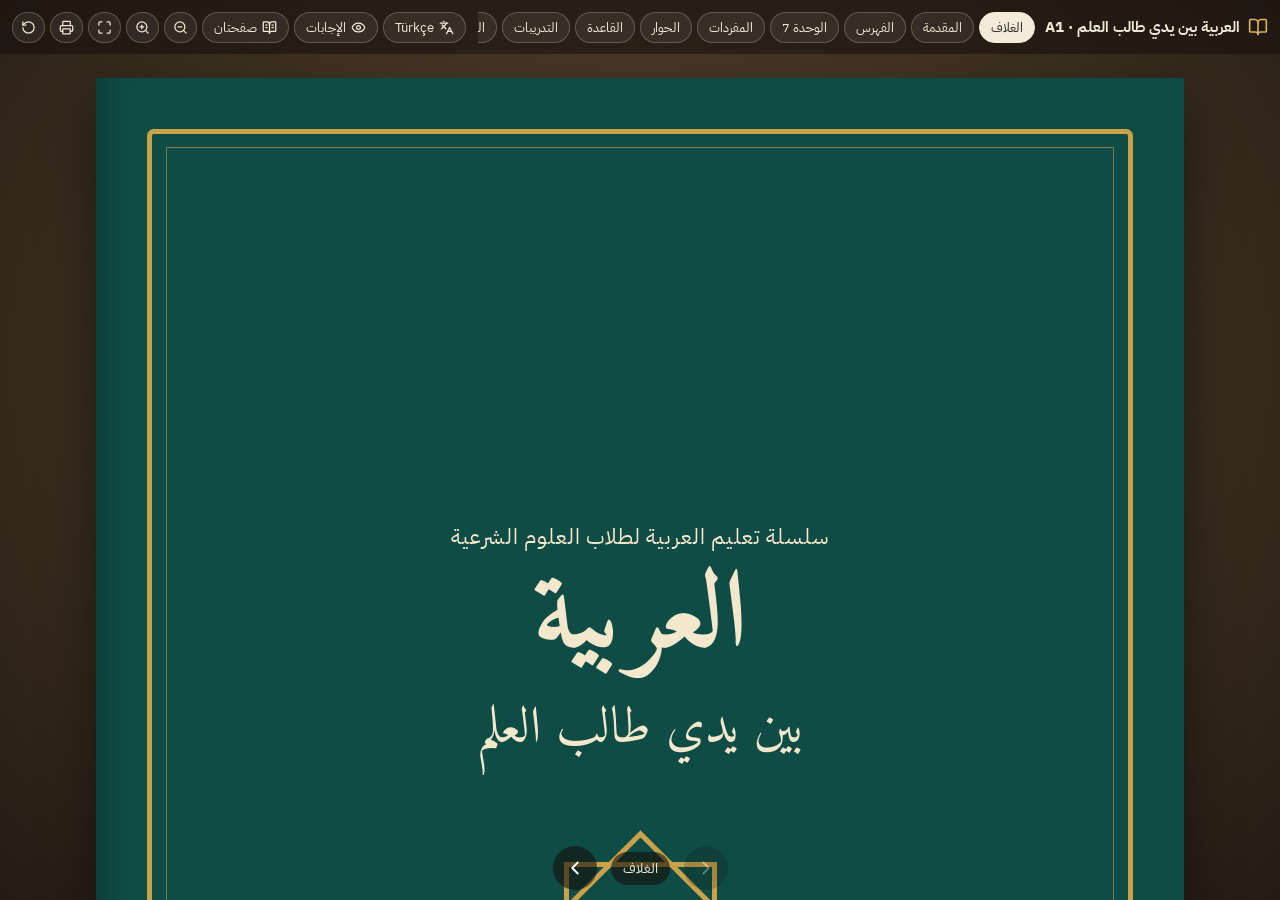
==== commit 2c84c231: "إعادة إخراج الكتاب: حواشٍ أوسع وجهة التدبيس، بلا تداخل، سحب وإفلات، أسماء فريق التأليف" ====
--- a/kitab.html
+++ b/kitab.html
@@ -16,7 +16,7 @@
   --ok: #1f7a4d; --ok-soft: #e3f2e8; --no: #b3402f; --no-soft: #fbe8e5;
   --f-ui: 'IBM Plex Sans Arabic', Tahoma, sans-serif; --f-book: 'Noto Naskh Arabic', 'Amiri', serif; --f-num: 'IBM Plex Sans', sans-serif;
   /* مقاس الصفحة: A4 (210×297 مم) — الحاشية 64px ≈ 21 مم من كل جهة */
-  --W: 640px; --H: 905px; --M: 64px; }
+  --W: 640px; --H: 905px; --M: 64px; --MT: 64px; --MR: 88px; --ML: 56px; --MB: 64px; }
 * { box-sizing: border-box; }
 html, body { margin: 0; height: 100%; background: #3a2d20; font-family: var(--f-ui); color: var(--ink); }
 body { overflow: hidden; }
@@ -55,50 +55,51 @@
 .stagewrap.one .half { position: relative; }
 
 /* ---------- الصفحة ---------- */
-.page { width: var(--W); height: var(--H); background: var(--paper); position: relative; overflow: hidden; padding: var(--M); font-size: 11.4px; line-height: 1.55; }
+.page { width: var(--W); height: var(--H); background: var(--paper); position: relative; overflow: hidden; padding: var(--MT) var(--MR) var(--MB) var(--ML); font-size: 12px; line-height: 1.6; }
 .half.r .page { box-shadow: inset 18px 0 22px -16px rgba(0,0,0,.28), 0 14px 30px rgba(0,0,0,.45); }
 .half.l .page { box-shadow: inset -18px 0 22px -16px rgba(0,0,0,.28), 0 14px 30px rgba(0,0,0,.45); }
 .one .page { box-shadow: 0 14px 30px rgba(0,0,0,.45); }
 .empty { background: transparent !important; box-shadow: none !important; }
-.run { position: absolute; top: 28px; inset-inline: var(--M); display: flex; justify-content: space-between; font-size: 8.8px; color: var(--ink2); border-bottom: 1px solid var(--line); padding-bottom: 4px; }
-.folio { position: absolute; bottom: 26px; inset-inline: 0; text-align: center; font-family: var(--f-num); font-size: 9.5px; color: var(--ink2); }
+.run { position: absolute; top: 30px; right: var(--MR); left: var(--ML); display: flex; justify-content: space-between; font-size: 8.8px; color: var(--ink2); border-bottom: 1px solid var(--line); padding-bottom: 4px; }
+.folio { position: absolute; bottom: 28px; right: var(--MR); left: var(--ML); text-align: center; font-family: var(--f-num); font-size: 9.5px; color: var(--ink2); }
 .lhead { display: flex; align-items: center; gap: 8px; background: var(--lv); color: #fff; border-radius: 8px; padding: 7px 11px; margin-bottom: 9px; }
 .lhead .n { background: #fff; color: var(--lv); font-family: var(--f-num); font-weight: 700; border-radius: 6px; padding: 0 7px; font-size: 12px; }
 .lhead h1 { margin: 0; font-size: 18px; font-family: var(--f-book); }
 .lhead .trt { margin-inline-start: auto; font-family: var(--f-num); font-size: 9.5px; opacity: .9; direction: ltr; }
-.sec { display: flex; align-items: center; gap: 6px; margin: 7px 0 4px; color: var(--lv); font-weight: 700; font-size: 12px; }
+.sec { display: flex; align-items: center; gap: 6px; margin: 6px 0 4px; color: var(--lv); font-weight: 700; font-size: 12.4px; }
 .sec .ic { width: 21px; height: 21px; border-radius: 6px; background: var(--lv); color: #fff; display: grid; place-items: center; flex: none; }
 .sec .ic svg { width: 12px; height: 12px; }
 .sec > .tr { margin-inline-start: auto; font-weight: 400; }
-.tr { font-family: var(--f-num); font-size: 8.4px; color: var(--tr); direction: ltr; unicode-bidi: isolate; }
+.tr { font-family: var(--f-num); font-size: 8.8px; color: var(--tr); direction: ltr; unicode-bidi: isolate; }
 .box { border: 1px solid var(--line); border-radius: 8px; padding: 6px 8px; background: #fff; position: relative; }
-.g2 { display: grid; grid-template-columns: 1fr 1fr; gap: 7px; } .g3 { display: grid; grid-template-columns: repeat(3, 1fr); gap: 7px; } .g4 { display: grid; grid-template-columns: repeat(4, 1fr); gap: 6px; } .g5 { display: grid; grid-template-columns: repeat(5, 1fr); gap: 6px; }
+.g2 { display: grid; grid-template-columns: minmax(0,1fr) minmax(0,1fr); gap: 7px; } .g3 { display: grid; grid-template-columns: repeat(3, 1fr); gap: 7px; } .g4 { display: grid; grid-template-columns: repeat(4, 1fr); gap: 6px; } .g5 { display: grid; grid-template-columns: repeat(5, 1fr); gap: 6px; }
 /* بطاقات المفردات: كلها بالمقاس نفسه، وسطر الجمع محجوز دائماً */
 .vgs { display: grid; grid-template-columns: repeat(5, 1fr); gap: 6px; }
 .vg h4 { margin: 0 0 3px; font-size: 9.6px; color: var(--ink2); white-space: nowrap; overflow: hidden; text-overflow: ellipsis; }
 .vg .col { display: grid; grid-template-rows: repeat(4, 1fr); gap: 5px; }
-.v { border: 1px solid var(--line); border-radius: 8px; padding: 4px 4px 3px; text-align: center; background: #fff; height: 84px; display: grid; grid-template-rows: 38px 1fr 10px 10px; align-items: center; justify-items: center; overflow: hidden; cursor: pointer; transition: border-color .15s, box-shadow .15s; }
+.v { border: 1px solid var(--line); border-radius: 8px; padding: 3px 4px 2px; text-align: center; background: #fff; height: 80px; display: grid; grid-template-rows: 32px 1fr 10px 10px; row-gap: 0; align-items: center; justify-items: center; overflow: hidden; cursor: pointer; transition: border-color .15s, box-shadow .15s; }
 .v:hover { border-color: var(--lv); box-shadow: 0 0 0 2px var(--lv-soft); }
 .v.playing { border-color: var(--gold); box-shadow: 0 0 0 2px var(--gold-soft); }
-.pic { width: 38px; height: 38px; border-radius: 6px; object-fit: cover; display: block; }
+.pic { width: 32px; height: 32px; border-radius: 6px; object-fit: cover; display: block; }
 .pic.emo { display: grid; place-items: center; font-size: 26px; }
-.v .a { font-family: var(--f-book); font-size: 12.2px; line-height: 1.35; font-weight: 600; }
+.v .a { font-family: var(--f-book); font-size: 12.6px; line-height: 1.55; padding-top: 2px; font-weight: 600; }
 .v .pl { font-family: var(--f-book); font-size: 9px; color: var(--ink2); line-height: 1; }
 .v .tr { font-size: 8.4px; line-height: 1; }
-.v.sm { height: 78px; grid-template-rows: 38px 1fr 10px; } .v.sm .pic { width: 38px; height: 38px; }
+.v.sm { height: 80px; grid-template-rows: 34px 1fr 10px; } .v.sm .pic { width: 32px; height: 32px; }
 .ph { display: flex; flex-direction: column; gap: 0; background: var(--gold-soft); border-radius: 6px; padding: 2px 8px; cursor: pointer; } .ph .tr { align-self: flex-end; line-height: 1.1; }
 .ph .a { font-family: var(--f-book); font-size: 12.2px; font-weight: 600; }
-.obj { background: var(--lv-soft); border-radius: 8px; padding: 5px 9px; margin-bottom: 4px; }
-.obj ol { margin: 0; padding-inline-start: 16px; columns: 2; column-gap: 16px; font-size: 9.8px; }
+.obj { background: var(--lv-soft); border-radius: 8px; padding: 4px 9px; margin-bottom: 0; }
+.obj ol { margin: 0; padding-inline-start: 16px; columns: 2; column-gap: 18px; font-size: 10.2px; line-height: 1.5; }
 .dl { display: grid; gap: 3px; }
 .dl .ln { display: grid; grid-template-columns: 56px auto 1fr; gap: 6px; align-items: baseline; cursor: pointer; border-radius: 5px; padding: 0 4px; }
 .dl .ln:hover { background: var(--lv-soft); }
 .dl .ln.playing { background: var(--gold-soft); }
 .dl .ln .tr { text-align: left; align-self: center; font-size: 8.4px; }
-.exh .tr { margin-inline-start: 6px; }
-.dl .sp { font-weight: 700; color: var(--lv); font-size: 9.8px; }
+.exh .tr { margin-inline-start: 6px; flex: 1 1 auto; min-width: 0; text-align: left; line-height: 1.25; }
+.exh b { white-space: nowrap; }
+.dl .sp { font-weight: 700; color: var(--lv); font-size: 10.6px; }
 .dl .ln.k .sp { color: var(--gold); }
-.dl .t { font-family: var(--f-book); font-size: 12.4px; line-height: 1.55; }
+.dl .t { font-family: var(--f-book); font-size: 13.2px; line-height: 1.7; }
 .q { font-family: var(--f-book); font-size: 11.8px; }
 .opts { display: flex; gap: 4px 10px; flex-wrap: wrap; font-family: var(--f-book); font-size: 11.2px; }
 .rule li { margin-bottom: 2px; }
@@ -107,16 +108,16 @@
 table.gt th { background: var(--lv-soft); font-family: var(--f-ui); font-size: 9.2px; }
 .trnote { background: #eef4fa; border: 1px solid #c8d8e8; border-radius: 7px; padding: 4px 8px; font-family: var(--f-num); font-size: 8.6px; color: #1f4f7e; direction: ltr; text-align: left; }
 .trnote [lang=ar] { font-family: var(--f-book); direction: rtl; unicode-bidi: isolate; font-size: 10px; }
-.sh { border: 1px solid #e3cf9e; background: #fdf8ec; border-radius: 7px; padding: 4px 7px; }
+.sh { border: 1px solid #e3cf9e; background: #fdf8ec; border-radius: 7px; padding: 5px 8px; }
 .sh .k { font-size: 8.4px; color: var(--gold); font-weight: 700; }
-.sh .t { font-family: 'Amiri', var(--f-book); font-size: 12.2px; line-height: 1.35; }
+.sh .t { font-family: 'Amiri', var(--f-book); font-size: 13px; line-height: 1.9; padding: 2px 0; }
 .sh .m { color: #1f5f9e; border-bottom: 1.5px solid #1f5f9e; } .sh .s { color: #8a2d3b; border-bottom: 1.5px solid #8a2d3b; font-weight: 700; }
 .sh .src { font-size: 8.4px; color: var(--ink2); }
 .sh .f { font-size: 8.6px; color: #1f7a4d; display: flex; gap: 3px; align-items: baseline; }
 .sh .f svg, .mini svg { width: 9px; height: 9px; flex: none; }
-.role { border: 1.5px dashed var(--lv); border-radius: 8px; padding: 5px 8px; font-size: 9.8px; }
+.role { border: 1.5px dashed var(--lv); border-radius: 8px; padding: 6px 9px; font-size: 10.8px; }
 .role b { color: var(--lv); }
-.read { font-family: var(--f-book); font-size: 12.4px; line-height: 1.9; text-align: justify; }
+.read { font-family: var(--f-book); font-size: 13px; line-height: 1.95; text-align: justify; }
 .form { display: grid; grid-template-columns: repeat(4, 1fr); gap: 6px; }
 .form label { display: grid; font-size: 8.6px; color: var(--ink2); }
 .quiz { display: grid; grid-template-columns: 74px 1fr auto; gap: 12px; align-items: center; background: #0d2b28; color: #fff; border-radius: 9px; padding: 8px 12px; }
@@ -145,6 +146,22 @@
 .rev td { border: 1px solid var(--line); padding: 1px 5px; font-size: 10px; vertical-align: middle; }
 .rev .a { font-family: var(--f-book); font-size: 12.2px; font-weight: 600; }
 .rev .pic { width: 20px; height: 20px; border-radius: 4px; } .rev .pic.emo { font-size: 15px; }
+.uhead { display: flex; align-items: center; gap: 14px; background: var(--lv); color: #fff; border-radius: 10px; padding: 12px 16px; margin-bottom: 10px; }
+.uhead .un { width: 56px; height: 56px; border: 2px solid #c9a24a; border-radius: 10px; display: grid; place-items: center; align-content: center; flex: none; line-height: 1; }
+.uhead .un span { font-size: 8.8px; opacity: .85; } .uhead .un b { font-family: var(--f-num); font-size: 24px; color: #f3e7cc; }
+.uhead .ut small { font-size: 11px; opacity: .85; display: block; } .uhead .ut h1 { margin: 0; font-family: Amiri, serif; font-size: 34px; line-height: 1.25; font-weight: 700; }
+.uhead .utr { margin-inline-start: auto; direction: ltr; text-align: left; font-family: var(--f-num); font-size: 10px; color: #cfe7e2; line-height: 1.5; } .uhead .utr b { font-size: 13px; color: #fff; }
+.ushahid { display: grid; grid-template-columns: 1.1fr 1fr; gap: 12px; align-items: center; }
+.ushahid .t { font-family: Amiri, serif; font-size: 22px; line-height: 2; text-align: center; padding: 4px 0; }
+.ushahid .meta { border-inline-start: 1px solid #e3cf9e; padding-inline-start: 12px; display: grid; gap: 4px; font-size: 10.4px; }
+.ushahid .meta .src { font-size: 10px; color: var(--ink2); }
+.ushahid .meta .row { display: flex; gap: 5px; align-items: baseline; } .ushahid .meta svg { width: 11px; height: 11px; flex: none; color: var(--gold); }
+/* الفراغ الباقي في الصفحة يتوزع على صفوف التمارين بدل أن يبقى شريطاً فارغاً في أسفلها */
+.page:not(.cover):not(.empty) { display: flex; flex-direction: column; }
+.page:not(.cover) > .g2.eqh:has(> .ex), .page:not(.cover) > .grow { flex-grow: 1; max-height: 330px; }
+.grow > .box { display: flex; flex-direction: column; justify-content: space-around; }
+/* صفحات بلا تمارين: يتوزع الفراغ بالتساوي بين الأقسام */
+.page.airy > .blk, .page.airy > .sec, .page.airy > table { margin-top: auto; }
 .eqh { align-items: stretch; } .eqh > * { height: 100%; }
 .eqh > div:not(.box):not(.role):not(.sh) { display: flex; flex-direction: column; }
 .eqh > div:not(.box):not(.role):not(.sh) > .box:last-child { flex: 1; }
@@ -152,8 +169,11 @@
 /* ---------- عناصر التفاعل (تبدو على الورق كما في الطبعة) ---------- */
 .tr { visibility: hidden; }
 .trall .tr, .tron .tr, .lhead .tr, .cover .tr { visibility: visible; }
-.exh { display: flex; align-items: center; gap: 4px; margin-bottom: 2px; }
-.exh b { font-size: 9.8px; }
+.exh { display: flex; align-items: center; gap: 4px; margin-bottom: 3px; }
+.ex { display: flex; flex-direction: column; }
+.ex > .exb { flex: 1; display: flex; flex-direction: column; justify-content: space-around; gap: 4px; }
+.ex > .sub { font-size: 9.6px; color: var(--ink2); margin: -3px 0 3px; }
+.exh b { font-size: 11px; }
 .ctl { margin-inline-start: auto; display: flex; gap: 3px; }
 .ctl button, .say { border: 1px solid var(--line); background: #fff; color: var(--ink2); border-radius: 99px; height: 19px; min-width: 19px; padding: 0 6px; font-size: 8.4px; cursor: pointer; display: inline-flex; align-items: center; gap: 3px; line-height: 1; }
 .ctl button svg, .say svg { width: 10px; height: 10px; }
@@ -169,9 +189,12 @@
 .opt.good { background: var(--ok-soft); color: var(--ok); } .opt.good::before { background: var(--ok); border-color: var(--ok); }
 .opt.bad { background: var(--no-soft); color: var(--no); } .opt.bad::before { background: var(--no); border-color: var(--no); }
 .show .opt.k, .allans .opt.k { outline: 1.5px solid var(--ok); outline-offset: -1px; }
-.tfrow { display: flex; align-items: baseline; gap: 4px; }
+.qrow { display: flex; align-items: baseline; gap: 8px; flex-wrap: wrap; } .qrow .grp { margin-inline-start: auto; }
+.tfrow { display: flex; align-items: baseline; gap: 8px; }
+.tfrow .q { flex: 1; }
 .tfrow .grp { display: inline-flex; gap: 0; flex: none; }
-.tfrow .opt { font-family: var(--f-ui); font-size: 8.6px; padding: 1px 2px; }
+.tfrow .opt { font-family: var(--f-ui); font-size: 9.6px; padding: 1px 3px; }
+.tfrow .grp { margin-inline-start: auto; gap: 4px; }
 .inp { border: 0; border-bottom: 1px dotted var(--ink2); background: transparent; font-family: var(--f-book); font-size: 11.6px; color: var(--ink); padding: 0 2px; min-width: 40px; outline: none; }
 .inp:focus { border-bottom: 1.5px solid var(--lv); background: var(--lv-soft); }
 .inp.good { border-bottom-color: var(--ok); color: var(--ok); background: var(--ok-soft); }
@@ -186,7 +209,8 @@
 .done .why, .show .why, .allans .why { display: block; }
 .ord .oi { display: flex; gap: 5px; align-items: baseline; cursor: pointer; border-radius: 5px; padding: 0 3px; }
 .ord .oi:hover { background: var(--lv-soft); }
-.ord .num { width: 13px; height: 13px; border: 1px solid var(--ink2); border-radius: 2px; flex: none; font-family: var(--f-num); font-size: 8.5px; display: grid; place-items: center; }
+.ord { display: flex; flex-direction: column; justify-content: space-around; height: 100%; gap: 4px; }
+.ord .num { width: 15px; height: 15px; border: 1px solid var(--ink2); border-radius: 2px; flex: none; font-family: var(--f-num); font-size: 8.5px; display: grid; place-items: center; }
 .ord.good .num { border-color: var(--ok); color: var(--ok); background: var(--ok-soft); } .ord.bad .num { border-color: var(--no); color: var(--no); }
 .match { display: grid; grid-template-columns: repeat(4, 1fr); gap: 4px; margin-top: 3px; }
 .mp { border: 1px solid var(--line); border-radius: 6px; padding: 2px; cursor: pointer; display: grid; justify-items: center; gap: 1px; background: #fff; }
@@ -197,9 +221,14 @@
 .mp.good { border-color: var(--ok); } .mp.good .lab { color: var(--ok); } .mp.bad { border-color: var(--no); } .mp.bad .lab { color: var(--no); }
 .mw { border: 1px dashed var(--ink2); background: #fff; border-radius: 99px; padding: 0 8px; font-family: var(--f-book); font-size: 11px; cursor: pointer; }
 .mw.used { opacity: .4; }
+.mw, .mp { touch-action: none; user-select: none; -webkit-user-select: none; }
+.mw { cursor: grab; } .mp.droptgt, .mw.droptgt { border-color: var(--gold) !important; box-shadow: 0 0 0 3px var(--gold-soft); }
+.dragging { opacity: .35; }
+.match { grid-template-columns: repeat(4, 1fr); gap: 6px; } .mp .pic { height: 30px; } .mp .lab { font-size: 11px; min-height: 17px; }
+.mws { display: flex; gap: 6px; justify-content: center; flex-wrap: wrap; margin-top: 6px; } .mw { font-size: 12px; padding: 1px 10px; }
 .mkey { display: none; font-size: 8.6px; color: var(--ok); }
-.show .mkey, .allans .mkey { display: block; }
-.ex .q { font-size: 11px; line-height: 1.45; } .ex .opts { font-size: 10.6px; gap: 2px 8px; } .ex .inp { font-size: 11px; }
+.mp { position: relative; } .show .mkey, .allans .mkey { display: block; position: absolute; top: 3px; inset-inline: 3px; background: var(--ok-soft); border: 1px solid #b9dcc6; border-radius: 4px; text-align: center; font-family: var(--f-book); font-size: 10px; line-height: 1.4; }
+.ex .q { font-size: 12px; line-height: 1.6; } .ex .opts { font-size: 11.6px; gap: 3px 10px; } .ex .inp { font-size: 12px; }
 .score { position: absolute; top: 6px; inset-inline-end: 8px; font-family: var(--f-num); font-size: 8.4px; color: var(--ok); }
 
 /* تنبيه */
@@ -227,6 +256,8 @@
 
 /* ---------- الطباعة: كل الصفحات على ورق A4 بالحواشي نفسها ---------- */
 #printroot { display: none; }
+body.printmode { overflow: visible; height: auto; background: #fff; } body.printmode > *:not(#printroot) { display: none !important; }
+body.printmode #printroot { display: block; } body.printmode #printroot .page { zoom: 1.2402; box-shadow: none; } body.printmode .ctl, body.printmode .say, body.printmode .qbtn { display: none !important; } body.printmode .tr { visibility: visible; }
 @page { size: A4; margin: 0; }
 @media print {
   html, body { height: auto; overflow: visible; background: #fff; }
@@ -280,7 +311,7 @@
 const sec = (ic, t, trt, extra, id, opts) => '<div class="sec"><span class="ic">' + icon(ic) + '</span>' + t + (extra || '') + (trt ? '<span class="tr" style="margin-inline-start:auto">' + trt + '</span>' : '') + (id ? ctl(id, Object.assign({ noAns: true }, opts || {})) : '') + '</div>';
 /* كتلة: قسم بعنوانه، تُطبَّق عليها أزرار الترجمة */
 const blk = (head, body) => { const id = uid('k'); return '<div class="blk" data-id="' + id + '">' + head(id) + body + '</div>'; };
-const box = (title, body, opts = {}) => { const id = uid('b'); return '<div class="box ex" data-id="' + id + '"' + (opts.style ? ' style="' + opts.style + '"' : '') + '><div class="exh"><b>' + title + '</b>' + (opts.tr ? tr(opts.tr) : '') + ctl(id, opts) + '</div>' + body + '</div>'; };
+const box = (title, body, opts = {}) => { const id = uid('b'); return '<div class="box ex" data-id="' + id + '"' + (opts.style ? ' style="' + opts.style + '"' : '') + '><div class="exh"><b>' + title + '</b>' + (opts.tr ? tr(opts.tr) : '') + ctl(id, opts) + '</div>' + (opts.sub ? '<div class="sub">' + opts.sub + '</div>' : '') + '<div class="exb">' + body + '</div></div>'; };
 const grp = (a, opts, cls) => '<span class="grp ' + (cls || 'opts') + '" data-q="' + uid('q') + '" data-a="' + a + '">' + opts.map((o, i) => '<button class="opt' + (i === a ? ' k' : '') + '" data-v="' + i + '">' + o + '</button>').join('') + '</span>';
 const inp = (ans, show, w, cls) => '<span class="kw' + (cls === 'full' ? ' full' : '') + '"><input class="inp ' + (cls || '') + '" data-q="' + uid('q') + '" data-a="' + esc((Array.isArray(ans) ? ans : [ans || '']).join('|')) + '"' + (w ? ' style="width:' + w + 'px"' : '') + ' autocomplete="off" spellcheck="false">' + (show ? '<span class="key">' + show + '</span>' : '') + '</span>';
 const sayB = t => '<button class="say" data-say="' + esc(strip(t)) + '" title="استمع">' + icon('volume-2') + '</button>';
@@ -290,14 +321,14 @@
 
 /* ---------- الصفحات ---------- */
 const P = [];
-P.push('<div class="page cover"><div class="frame"></div><div style="font-size:13px;letter-spacing:.5px">سلسلة تعليم العربية لطلاب العلوم الشرعية</div><h1>العربية</h1><h2>بين يدي طالب العلم</h2><div class="star"><span>A1</span></div><div style="font-size:17px">المستوى الأول · المبتدئ</div><div style="font-size:13px;margin-top:4px;opacity:.85">«خطوات أولى»</div><div style="position:absolute;bottom:62px;font-size:12.5px">مجمع السيرة النبوية · كلية عارفان</div></div>');
+P.push('<div class="page cover"><div class="frame"></div><div style="font-size:13px;letter-spacing:.5px">سلسلة تعليم العربية لطلاب العلوم الشرعية</div><h1>العربية</h1><h2>بين يدي طالب العلم</h2><div class="star"><span>A1</span></div><div style="font-size:17px">المستوى الأول · المبتدئ</div><div style="font-size:13px;margin-top:4px;opacity:.85">«خطوات أولى»</div><div style="position:absolute;bottom:62px;font-size:12.5px">مجمع السيرة النبوية</div></div>');
 P.push('<div class="page" style="display:flex;flex-direction:column;justify-content:center;text-align:center;gap:10px"><div style="font-family:Amiri,serif;font-size:32px;color:var(--lv)">العربية بين يدي طالب العلم</div><div style="font-size:14px">الكتاب الأول · المستوى A1 (المبتدئ)</div><div style="font-size:10.5px;color:var(--ink2)">كتاب الطالب — الطبعة التجريبية</div>' +
-  '<div class="g2 eqh" style="margin:20px 20px;text-align:start"><div class="box"><b style="font-size:10.5px">إعداد</b><div style="font-size:10px">فريق التأليف في مجمع السيرة النبوية وكلية عارفان</div></div><div class="box"><b style="font-size:10.5px">مراجعة</b><div style="font-size:10px">اللجنة الشرعية واللغوية</div></div><div class="box"><b style="font-size:10.5px">الفئة</b><div style="font-size:10px">طلاب العلوم الشرعية الناطقون بالتركية</div></div><div class="box"><b style="font-size:10.5px">مكوّنات</b><div style="font-size:10px">كتاب الطالب · تسجيلات صوتية · مسابقة لكل درس</div></div></div>' +
+  '<div class="g2 eqh" style="margin:20px 20px;text-align:start"><div class="box"><b style="font-size:10.5px">إعداد</b><div style="font-size:10.4px;line-height:1.7">صالح حزام · موسى بكار · فاتح يلماز · أحمد أبو سالم · محمد ضياء</div></div><div class="box"><b style="font-size:10.5px">مراجعة</b><div style="font-size:10px">اللجنة الشرعية واللغوية</div></div><div class="box"><b style="font-size:10.5px">الفئة</b><div style="font-size:10px">طلاب العلوم الشرعية الناطقون بالتركية</div></div><div class="box"><b style="font-size:10.5px">مكوّنات</b><div style="font-size:10px">كتاب الطالب · تسجيلات صوتية · مسابقة لكل درس</div></div></div>' +
   '<div style="font-size:9px;color:var(--ink2)">جميع الحقوق محفوظة · الصور الواقعية من مكتبات مجانية الترخيص</div>' +
   (window.VOCAB_CREDITS ? '<div style="margin-top:14px;text-align:start;border-top:1px solid var(--line);padding-top:6px"><b style="font-size:8.6px;color:var(--ink2)">اعتمادات الصور (Wikimedia Commons وOpenverse)</b><div style="columns:3;column-gap:12px;font-family:var(--f-num);font-size:6.8px;line-height:1.45;color:var(--ink2);direction:ltr;text-align:left;margin-top:3px">' +
     VOCAB_CREDITS.map(c => '<div style="break-inside:avoid">' + esc(c.k) + ': ' + esc(c.c || '—') + ' · ' + esc(c.l) + '</div>').join('') + '</div></div>' : '') + folio('') + '</div>');
 const legend = [['headphones', 'استماع', '#3a7ca5', 'Dinleme'], ['message-circle', 'محادثة', '#0f4c45', 'Konuşma'], ['book-open', 'قراءة', '#b48a3c', 'Okuma'], ['pen-line', 'كتابة', '#8a5a7a', 'Yazma'], ['sigma', 'قاعدة', '#1f5f9e', 'Dil bilgisi'], ['trophy', 'مسابقة الدرس', '#8a2d3b', 'Yarışma']];
-P.push('<div class="page">' + run('مقدمة', 'كيف تستعمل هذا الكتاب') + '<div class="lhead"><h1>إلى الطالب والمعلم</h1><span class="trt">Öğrenciye ve öğretmene</span></div>' +
+P.push('<div class="page airy">' + run('مقدمة', 'كيف تستعمل هذا الكتاب') + '<div class="lhead"><h1>إلى الطالب والمعلم</h1><span class="trt">Öğrenciye ve öğretmene</span></div>' +
   '<p class="read" style="font-size:11.8px;line-height:1.8;margin:0 0 6px">هذا الكتاب يعلّمك العربية لتعيش بها في المسجد والسكن والمكتبة ومجلس العلم. كل وحدة ثلاثة دروس، وكل درس في <b>أربع صفحات</b>: المفردات، ثم الحوار وفهمه، ثم القاعدة وشواهدها، ثم المهارات الأربع ومسابقة الدرس.</p>' +
   blk(id => sec('info', 'رموز الكتاب', 'Kitaptaki işaretler', '', id), '<div class="icons-legend">' + legend.map(x => '<div><span class="ic" style="background:' + x[2] + '">' + icon(x[0]) + '</span><span>' + x[1] + '<br>' + tr(x[3]) + '</span></div>').join('') + '</div>') +
   blk(id => sec('layout-grid', 'بنية الدرس في أربع صفحات', 'Bir ders dört sayfa', '', id), '<div class="g4 eqh">' +
@@ -307,16 +338,16 @@
   blk(id => sec('layers', 'السلسلة في أربعة كتب', 'Dört seviye', '', id), '<div class="g4 eqh">' +
   LEVELS.map((lv, i) => '<div class="box" style="text-align:center;' + (i ? '' : 'border-color:var(--lv);background:var(--lv-soft)') + '"><div style="font-family:var(--f-num);font-weight:700;font-size:16px;color:var(--lv)">' + lv.code + '</div><b style="font-size:10px">' + esc(lv.name) + '</b><div style="font-size:8.6px;color:var(--ink2)">«' + esc(lv.motto) + '» · 10 وحدات</div></div>').join('') + '</div>') +
   sec('shield-check', 'عهد الكتاب') + '<div class="g3 eqh"><div class="box" style="font-size:9.6px">نصوص محافظة تناسب طالب العلم وبيئته: المسجد والحلقة والسكن والمكتبة.</div><div class="box" style="font-size:9.6px">كل قاعدة تُطبَّق على آية أو حديث أو أثر، مخرّجاً تراجعه لجنة شرعية.</div><div class="box" style="font-size:9.6px">ملاحظات تركية قصيرة حيث يلزم، والعربية لغة الكتاب.</div></div>' + folio('١') + '</div>');
-P.push('<div class="page">' + run('الفهرس', 'المستوى A1') + '<div class="lhead"><h1>الفهرس</h1><span class="trt">İçindekiler</span></div><table class="toc" style="width:100%;border-collapse:collapse">' +
+P.push('<div class="page airy">' + run('الفهرس', 'المستوى A1') + '<div class="lhead"><h1>الفهرس</h1><span class="trt">İçindekiler</span></div><table class="toc" style="width:100%;border-collapse:collapse">' +
   A1.units.map((u, i) => '<tr' + (u.n === 7 ? ' style="background:var(--lv-soft)"' : '') + '><td class="u">' + u.n + '. ' + esc(u.title) + '<div style="font-weight:400;font-size:8.2px;color:var(--ink2)">' + esc(u.skill) + '</div></td><td><div style="display:grid;grid-template-columns:repeat(3,1fr);gap:4px">' + u.lessons.map(l => '<div><b style="font-family:var(--f-book);font-size:10.6px">' + esc(l.t) + '</b><div style="font-size:8px;color:var(--ink2);line-height:1.35">' + esc(l.g) + '</div></div>').join('') + '</div></td><td class="p">' + (3 + i * 14) + '</td></tr>').join('') + '</table>' +
   '<div class="g3 eqh" style="margin-top:8px"><div class="box" style="font-size:9.6px"><b>10</b> وحدات · <b>30</b> درساً</div><div class="box" style="font-size:9.6px"><b>≈ 700</b> مفردة وظيفية</div><div class="box" style="font-size:9.6px"><b>30</b> مسابقة تفاعلية</div></div>' + folio('٢') + '</div>');
 const u7 = A1.units[6];
-P.push('<div class="page" style="padding-top:0">' + '<div style="background:var(--lv);color:#fff;margin:0 calc(-1 * var(--M)) 12px;padding:44px var(--M) 20px"><div style="font-size:11.5px;opacity:.85">الوحدة السابعة</div><div style="font-family:Amiri,serif;font-size:38px;line-height:1.2">في المكتبة</div><div style="color:#cfe7e2;font-family:var(--f-num);font-size:9px">Ünite 7 · Kütüphanede</div></div>' +
+P.push('<div class="page">' + run('الوحدة السابعة', 'المستوى A1') + '<div class="uhead"><div class="un"><span>الوحدة</span><b>7</b></div><div class="ut"><small>الوحدة السابعة</small><h1>في المكتبة</h1></div><div class="utr" lang="tr">Ünite 7<br><b>Kütüphanede</b></div></div>' +
   '<p class="read" style="margin:0 0 7px;font-size:12.2px">' + esc(U.intro) + '</p>' +
   '<div class="g2 eqh"><div class="box"><b style="font-size:10.2px;color:var(--lv)">بعد هذه الوحدة أستطيع أن…</b><ul style="margin:3px 0 0;padding-inline-start:14px;font-size:9.8px">' + U.canDo.map(c => '<li>' + esc(c) + '</li>').join('') + '</ul></div>' +
   '<div class="box"><b style="font-size:10.2px;color:var(--lv)">الموقف</b><div style="font-size:9.8px">' + esc(u7.situation) + '</div><b style="font-size:10.2px;color:var(--lv);display:block;margin-top:4px">المهارة المركزة</b><div style="font-size:9.8px">' + esc(u7.skill) + '</div></div></div>' +
   sec('list', 'دروس الوحدة') + '<div class="g3 eqh">' + u7.lessons.map((l, i) => '<div class="box"><div style="font-family:var(--f-num);font-weight:700;color:var(--lv)">' + (i + 1) + '</div><b style="font-family:var(--f-book);font-size:12.2px">' + esc(l.t) + '</b><div style="font-size:8.8px;color:var(--ink2)">' + esc(l.g) + '</div></div>').join('') + '</div>' +
-  sec('sparkles', 'شاهد الوحدة') + '<div class="sh" style="text-align:center"><div class="t" style="font-size:21px">' + esc(u7.shahid ? u7.shahid.t : '') + '</div><div class="src">' + esc(u7.shahid ? u7.shahid.src : '') + '</div><div class="f" style="justify-content:center">' + icon('search') + esc(u7.shahid ? u7.shahid.g : '') + ' · ' + icon('sprout') + esc(u7.shahid ? u7.shahid.f : '') + '</div></div>' +
+  sec('sparkles', 'شاهد الوحدة') + '<div class="sh ushahid"><div class="t">' + esc(u7.shahid.t) + '</div><div class="meta"><div class="src">' + esc(u7.shahid.src) + '</div><div class="row">' + icon('search') + '<span>' + esc(u7.shahid.g) + '</span></div><div class="row" style="color:#1f7a4d">' + icon('sprout') + '<span>' + esc(u7.shahid.f) + '</span></div></div></div>' +
   blk(id => sec('book-a', 'مفردات الوحدة في لمحة', 'Ünite kelimeleri', '', id), '<div class="g5">' + U.review.words.slice(0, 15).map(w => '<div class="v sm" data-word="' + esc(w[0]) + '">' + vocabPic(w[0], w[2]) + '<span class="a">' + w[0] + '</span>' + tr(w[1]) + '</div>').join('') + '</div>') + folio('٨٧') + '</div>');
 
 /* الدرس — صفحة 1: الأهداف والمفردات والتراكيب */
@@ -327,7 +358,7 @@
   '<div class="obj"><b style="font-size:9.8px">أهداف الدرس</b><ol>' + L.objectives.map(o => '<li>' + esc(o) + '</li>').join('') + '</ol></div>' +
   blk(id => sec('book-a', 'المفردات: اضغط الكلمة لتسمعها', 'Kelimeler', '', id), '<div class="vgs">' + L.vocabGroups.map(g => '<div class="vg"><h4>' + esc(g.title) + '</h4><div class="col">' + g.items.map(w => '<div class="v" data-word="' + esc(w.ar) + '">' + vocabPic(w.ar, w.ic) + '<span class="a">' + w.ar + '</span><span class="pl">' + (w.pl ? 'ج: ' + w.pl : '') + '</span>' + tr(w.tr) + '</div>').join('') + '</div></div>').join('') + '</div>') +
   blk(id => sec('message-square-quote', 'تراكيب للمحادثة', 'Kalıplar', '', id), '<div class="g3">' + L.phrases.map(p => '<div class="ph" data-say="' + esc(strip(p.ar)) + '"><span class="a">' + p.ar + '</span>' + tr(p.tr) + '</div>').join('') + '</div>') +
-  '<div class="g2 eqh" style="margin-top:7px">' + box('تدريب: صِل الصورة بكلمتها',  '<div class="match" data-q="' + uid('q') + '">' + matchItems.map((m, i) => '<div class="mp" data-k="' + i + '">' + vocabPic(m[0], m[1]) + '<span class="lab"></span><span class="mkey">' + m[0] + '</span></div>').join('') + '</div><div class="opts" style="margin-top:4px;justify-content:center">' + matchOrder.map(i => '<button class="mw" data-k="' + i + '">' + matchItems[i][0] + '</button>').join('') + '</div>', { tr: 'Resmi kelimesiyle eşleştir' }) +
+  '<div class="g2 eqh" style="margin-top:7px">' + box('تدريب: صِل الصورة بكلمتها',  '<div class="match" data-q="' + uid('q') + '">' + matchItems.map((m, i) => '<div class="mp" data-k="' + i + '">' + vocabPic(m[0], m[1]) + '<span class="lab"></span><span class="mkey">' + m[0] + '</span></div>').join('') + '</div><div class="mws">' + matchOrder.map(i => '<button class="mw" data-k="' + i + '">' + matchItems[i][0] + '</button>').join('') + '</div>', { tr: 'Resmi kelimesiyle eşleştir', sub: '(اسحب الكلمة إلى صورتها)' }) +
   box('تدريب: اكتب الجمع', '<div class="opts" style="margin-top:6px;gap:8px 14px"><span>كِتَابٌ ← ' + inp(['كتب'], 'كُتُبٌ', 58) + '</span><span>رَفٌّ ← ' + inp(['رفوف'], 'رُفُوفٌ', 58) + '</span><span>قَلَمٌ ← ' + inp(['اقلام'], 'أَقْلَامٌ', 58) + '</span><span>مُعْجَمٌ ← ' + inp(['معاجم'], 'مَعَاجِمُ', 58) + '</span></div>', { tr: 'Çoğulunu yaz' }) + '</div>' + folio('٨٨') + '</div>');
 
 /* صفحة 2: الحوار والفهم */
@@ -337,48 +368,53 @@
     '<div class="box" style="background:#faf7ef;font-size:9.8px;margin-bottom:5px;display:flex;gap:6px;align-items:center">' + icon('clapperboard') + '<span>' + esc(L.dialogue.scene) + '</span></div>' +
     '<div class="dl">' + L.dialogue.lines.map(l => '<div class="ln ' + l.s + '" data-say="' + esc(strip(l.ar)) + '"><span class="sp">' + L.dialogue.speakers[l.s] + ':</span><span class="t">' + l.ar + '</span>' + tr(l.tr) + '</div>').join('') + '</div>') +
   sec('circle-check', 'فهم الحوار', 'Anlama') +
-  '<div class="g2 eqh">' + box('أ) صح أم خطأ؟', tf.map((t, i) => '<div class="tfrow">' + grp(t.a ? 0 : 1, ['صح', 'خطأ']) + '<span class="q">' + (i + 1) + '. ' + t.q + '</span></div>' + (t.why ? '<span class="why" data-for="prev">' + esc(t.why) + '</span>' : '')).join(''), { tr: L.trData.ex.tf }) +
-  box('ب) اختر الإجابة الصحيحة', mcq.map((q, i) => '<div class="q">' + (i + 1) + '. ' + q.q + '</div>' + grp(q.a, q.o)).join(''), { tr: L.trData.ex.mcq }) + '</div>' +
-  '<div class="g2 eqh" style="margin-top:7px">' + box('ج) أجب', L.openQ.map((q, i) => '<div class="q">' + (i + 1) + '. ' + q.q + '</div>' + inp(q.a, q.model, 0, 'full')).join(''), { tr: L.trData.ex.open }) +
-  box('د) رتّب الجمل حسب ورودها (اضغط بالترتيب)', '<div class="ord" data-q="' + uid('q') + '" data-a="' + L.order.correct.join(',') + '">' + L.order.items.map((s, i) => '<div class="oi q" data-i="' + i + '"><span class="num"></span><span>' + s + '</span></div>').join('') + '<span class="key">الترتيب: ' + L.order.correct.map(i => (i + 1)).join(' ← ') + '</span></div>', { tr: L.trData.ex.order }) + '</div>' + folio('٨٩') + '</div>');
+  '<div class="g2 eqh">' + box('أ) صح أم خطأ؟', tf.map((t, i) => '<div class="tfrow"><span class="q">' + (i + 1) + '. ' + t.q + '</span>' + grp(t.a ? 0 : 1, ['صح', 'خطأ']) + '</div>' + (t.why ? '<span class="why" data-for="prev">' + esc(t.why) + '</span>' : '')).join(''), { tr: L.trData.ex.tf }) +
+  box('ب) اختر الإجابة الصحيحة', mcq.map((q, i) => '<div class="q">' + (i + 1) + '. ' + q.q + '</div>' + grp(q.a, q.o)).join(''), { tr: L.trData.ex.mcq }) + '</div>' + folio('٨٩') + '</div>');
+const COMP2 = sec('circle-check', 'فهم الحوار (تتمة)', 'Anlama') + '<div class="g2 eqh">' + box('ج) أجب', L.openQ.map((q, i) => '<div class="q">' + (i + 1) + '. ' + q.q + '</div>' + inp(q.a, q.model, 0, 'full')).join(''), { tr: L.trData.ex.open }) +
+  box('د) رتّب الجمل حسب ورودها', '<div class="ord" data-q="' + uid('q') + '" data-a="' + L.order.correct.join(',') + '">' + L.order.items.map((s, i) => '<div class="oi q" data-i="' + i + '"><span class="num"></span><span>' + s + '</span></div>').join('') + '<span class="key">الترتيب: ' + L.order.correct.map(i => (i + 1)).join(' ← ') + '</span></div>', { tr: L.trData.ex.order, sub: '(اضغط الجمل بالترتيب)' }) + '</div>';
 
 /* صفحة 3: القاعدة والشواهد والتدريبات */
 const G = L.grammar;
+/* الاستماع: صندوقان متجاوران */
+const LISTEN = sec('headphones', 'استماع', 'Dinleme') + '<div class="g2 eqh">' +
+  box('أ) استمع واختر ما تسمع', L.listening.sounds.items.map((s, i) => '<div class="qrow"><span class="q">' + (i + 1) + '. ' + sayB(s.say) + '</span>' + grp(s.a, s.o) + '</div>').join(''), { tr: L.trData.ex.sounds }) +
+  box('ب) استمع وأكمل', L.listening.gap.items.map((g, i) => '<div class="q">' + (i + 1) + '. ' + sayB(g.say) + ' ' + g.before + ' ' + inp(g.a, g.show, 62) + ' ' + g.after + '</div>').join(''), { tr: L.trData.ex.gap }) + '</div>';
 const shCard = s => { let t = s.text.replace(s.hl[0], '<span class="m">' + s.hl[0] + '</span>').replace(s.hl[1], '<span class="s">' + s.hl[1] + '</span>'); t = s.kind === 'آية' ? '﴿' + t + '﴾' : '«' + t + '»';
   return '<div class="sh"><div class="k">' + (s.kind === 'آية' ? 'قال تعالى' : 'قال رسول الله ﷺ') + '</div><div class="t">' + t + '</div><div class="src">' + esc(s.src) + '</div><div class="f">' + icon('sprout') + '<span>' + esc(s.f) + '</span></div></div>'; };
-P.push('<div class="page">' + run('الوحدة 7 · في المكتبة', 'الدرس الأول') +
+P.push('<div class="page">' + run('الوحدة 7 · في المكتبة', 'الدرس الأول') + COMP2 +
   blk(id => sec('sigma', 'القاعدة: ' + G.title, 'Dil bilgisi: sıfat', '', id),
   '<div class="opts" style="margin-bottom:5px;gap:5px"><b style="font-family:var(--f-ui);font-size:9.6px">من الحوار:</b>' + G.fromText.map(x => '<span class="ph" style="padding:1px 8px" data-say="' + esc(strip(x)) + '">' + x + '</span>').join('') + '</div>' +
   '<div class="g2 eqh"><div class="box"><ul class="rule" style="margin:0;padding-inline-start:14px;font-size:10px">' + G.rules.map(r => '<li>' + r + '</li>').join('') + '</ul></div>' +
   '<div style="display:grid;gap:5px"><table class="gt"><tr>' + G.table.head.map(h => '<th>' + h + '</th>').join('') + '</tr>' + G.table.rows.map(r => '<tr>' + r.map((c, i) => i ? '<td>' + c + '</td>' : '<th>' + c + '</th>').join('') + '</tr>').join('') + '</table><div class="trnote tr">' + G.trNote + '</div></div></div>') +
   sec('sparkles', 'القاعدة في الآيات والأحاديث', 'Ayet ve hadislerde') + '<div class="g3 eqh">' + L.shawahid.slice(0, 6).map(shCard).join('') + '</div>' +
+  folio('٩٠') + '</div>');
+P.push('<div class="page">' + run('الوحدة 7 · في المكتبة', 'الدرس الأول') +
   sec('pencil', 'تدريبات القاعدة', 'Alıştırmalar') +
-  '<div class="g4 eqh">' + box('أ) اختر الصيغة', L.grammarChoice.map((q, i) => '<div class="q">' + (i + 1) + '. ' + q.q + '</div>' + grp(q.a, q.o)).join(''), { tr: L.trData.ex.gchoice }) +
-  box('ب) أكمل بالصفة', L.grammarFill.map((f, i) => '<div class="q">' + (i + 1) + '. ' + f.q + ' ' + inp(f.a, f.show, 54) + (f.hint ? ' <span style="font-size:9px;color:var(--ink2)">' + esc(f.hint) + '</span>' : '') + '</div>').join(''), { tr: L.trData.ex.gfill }) +
+  '<div class="g2 eqh">' + box('أ) اختر الصيغة', L.grammarChoice.map((q, i) => '<div class="qrow"><span class="q">' + (i + 1) + '. ' + q.q + '</span>' + grp(q.a, q.o) + '</div>').join(''), { tr: L.trData.ex.gchoice }) +
+  box('ب) أكمل بالصفة', L.grammarFill.map((f, i) => '<div class="q">' + (i + 1) + '. ' + f.q + ' ' + inp(f.a, f.show, 54) + (f.hint ? ' <span style="font-size:9px;color:var(--ink2)">' + esc(f.hint) + '</span>' : '') + '</div>').join(''), { tr: L.trData.ex.gfill }) + '</div><div class="g2 eqh" style="margin-top:8px">' +
   box('ج) صحّح الخطأ', L.grammarFix.map((f, i) => '<div class="q">' + (i + 1) + '. <s>' + f.wrong + '</s></div>' + inp(f.right, f.right, 0, 'full') + '<span class="why">' + esc(f.why) + '</span>').join(''), { tr: L.trData.ex.gfix }) +
-  box('د) من الشواهد', L.grammarShahid.map((q, i) => '<div class="q" style="font-size:10.8px">' + (i + 1) + '. ' + q.q + '</div><div style="font-size:10.2px">' + grp(q.a, q.o) + '</div>').join(''), { tr: L.trData.ex.gshahid }) + '</div>' + folio('٩٠') + '</div>');
+  box('د) من الشواهد', L.grammarShahid.map((q, i) => '<div class="q" style="font-size:10.8px">' + (i + 1) + '. ' + q.q + '</div><div style="font-size:10.2px">' + grp(q.a, q.o) + '</div>').join(''), { tr: L.trData.ex.gshahid }) + '</div>' + LISTEN + folio('٩١') + '</div>');
 
 /* صفحة 4: المهارات والمسابقة */
 const qrCells = Array.from({ length: 49 }, (_, i) => { const r = Math.floor(i / 7), c = i % 7; const finder = (r < 2 && c < 2) || (r < 2 && c > 4) || (r > 4 && c < 2); return '<i class="' + (finder || (i * 7 % 5 < 2) ? '' : 'o') + '"></i>'; }).join('');
 P.push('<div class="page">' + run('الوحدة 7 · في المكتبة', 'الدرس الأول') +
-  '<div class="g2 eqh"><div>' + sec('headphones', 'استماع', 'Dinleme') + box('استمع واختر الكلمة التي تسمعها', '<div class="g2" style="gap:3px">' + L.listening.sounds.items.map((s, i) => '<div class="opts">' + sayB(s.say) + grp(s.a, s.o) + '</div>').join('') + '</div>' +
-  '<div style="font-size:9.8px;margin-top:4px;font-weight:700">استمع وأكمل:</div>' + L.listening.gap.items.map(g => '<div class="q">' + sayB(g.say) + ' ' + g.before + ' ' + inp(g.a, g.show, 56) + ' ' + g.after + '</div>').join(''), { tr: L.trData.ex.sounds }) + '</div>' +
-  '<div>' + sec('message-circle', 'محادثة', 'Konuşma') + '<div class="g2 eqh">' + L.speaking.roleplay.map(r => '<div class="role"><b>' + esc(r.role) + '</b><div>' + esc(r.task) + '</div></div>').join('') + '</div><div class="box" style="margin-top:5px;font-size:9.8px">صِف: ' + esc(L.speaking.describe) + '</div><div class="box" style="margin-top:5px"><b style="font-size:9.8px">اسأل زميلك:</b>' + L.speaking.prompts.map(p => '<div class="q">• ' + p + '</div>').join('') + '</div></div></div>' +
+  sec('message-circle', 'محادثة', 'Konuşma', '<span class="skills" style="margin-inline-start:6px"><span style="background:#0f4c45">بين رجلين</span></span>') + '<div class="g2 eqh">' + L.speaking.roleplay.map(r => '<div class="role"><b>' + esc(r.role) + '</b><div>' + esc(r.task) + '</div></div>').join('') + '</div>' +
+  '<div class="g2 eqh" style="margin-top:7px"><div class="box" style="font-size:10.8px"><b style="color:var(--lv)">صِف لزميلك</b><div>' + esc(L.speaking.describe) + '</div></div><div class="box"><b style="font-size:10.8px;color:var(--lv)">اسأل زميلك</b>' + L.speaking.prompts.map(p => '<div class="q">• ' + p + '</div>').join('') + '</div></div>' +
   sec('book-open', 'قراءة: ' + L.reading.title, 'Okuma', '<span style="margin-inline-start:6px">' + sayB(L.reading.text) + '</span>') + '<div class="g2 eqh" style="grid-template-columns:1.5fr 1fr"><div class="box read">' + L.reading.text + '</div>' + box('أسئلة النص', L.reading.q.map((q, i) => '<div class="q">' + (i + 1) + '. ' + q.q + '</div>' + inp('', q.model, 0, 'full')).join(''), { tr: L.trData.ex.reading }) + '</div>' +
   sec('pen-line', 'كتابة', 'Yazma') + box('أ) املأ بطاقة الاستعارة', '<div class="form">' + L.writing.form.map(f => '<label>' + esc(f.label) + inp('', '', 0, 'full') + '</label>').join('') + '</div><div style="font-size:9.8px;margin:6px 0 2px">ب) ' + esc(L.writing.task) + '</div><textarea class="inp" data-q="' + uid('q') + '" data-a=""></textarea>', { noAns: true, tr: L.trData.ex.writing }) +
   '<div class="quiz" style="margin-top:8px"><div class="qr">' + qrCells + '</div><div><div style="font-weight:700;font-size:12.4px;display:flex;gap:5px;align-items:center">' + icon('trophy') + ' مسابقة الدرس</div><div style="font-size:9.8px;opacity:.9">امسح الرمز بهاتفك وادخل برقم المسابقة الذي يعرضه المعلم: 12 سؤالاً على المفردات والحوار والاستماع والقاعدة والشواهد.</div></div><a class="qbtn" href="quiz/demo.html">ابدأ المسابقة</a></div>' +
-  '<div class="athar">«' + esc(L.athar.text) + '» <span style="font-family:var(--f-ui);font-size:8.2px;color:var(--ink2)">— ' + esc(L.athar.who) + '</span></div>' + folio('٩١') + '</div>');
+  '<div class="athar">«' + esc(L.athar.text) + '» <span style="font-family:var(--f-ui);font-size:8.6px;color:var(--ink2)">— ' + esc(L.athar.who) + '</span></div>' + folio('٩٢') + '</div>');
 
 /* مراجعة الوحدة */
 P.push('<div class="page">' + run('الوحدة 7 · في المكتبة', 'مراجعة الوحدة') + '<div class="lhead" style="background:var(--gold)"><h1>مراجعة الوحدة السابعة</h1><span class="trt">Ünite tekrarı</span></div>' +
-  blk(id => sec('book-a', 'مفردات الوحدة', 'Kelimeler', '', id), '<table class="rev" style="width:100%;border-collapse:collapse">' + Array.from({ length: 10 }, (_, i) => { const a = U.review.words[i * 2], b = U.review.words[i * 2 + 1];
-    const cell = w => '<td style="width:34px;text-align:center">' + vocabPic(w[0], w[2]) + '</td><td class="a" data-say="' + esc(strip(w[0])) + '" style="cursor:pointer">' + w[0] + '</td><td>' + tr(w[1]) + '</td>'; return '<tr>' + cell(a) + cell(b) + '</tr>'; }).join('') + '</table>') +
-  '<div class="g3 eqh" style="margin-top:7px"><div class="box"><b style="font-size:10px;color:var(--lv)">التراكيب</b>' + U.review.phrases.map(p => '<div class="q" style="font-size:11.2px">' + p + '</div>').join('') + '</div>' +
+  blk(id => sec('book-a', 'مفردات الوحدة', 'Kelimeler', '', id), '<table class="rev" style="width:100%;border-collapse:collapse">' + Array.from({ length: Math.ceil(U.review.words.length / 3) }, (_, i) => { const ws = [0, 1, 2].map(j => U.review.words[i * 3 + j]);
+    const cell = w => '<td style="width:34px;text-align:center">' + vocabPic(w[0], w[2]) + '</td><td class="a" data-say="' + esc(strip(w[0])) + '" style="cursor:pointer">' + w[0] + '</td><td>' + tr(w[1]) + '</td>'; return '<tr>' + ws.map(w => w ? cell(w) : '<td colspan="3"></td>').join('') + '</tr>'; }).join('') + '</table>') +
+  '<div class="g3 eqh grow" style="margin-top:7px"><div class="box"><b style="font-size:10px;color:var(--lv)">التراكيب</b>' + U.review.phrases.map(p => '<div class="q" style="font-size:11.2px">' + p + '</div>').join('') + '</div>' +
   '<div class="box"><b style="font-size:10px;color:var(--lv)">القواعد</b>' + U.review.grammar.map(g => '<div style="font-size:9.8px;display:flex;gap:4px;align-items:baseline"><span class="mini" style="color:var(--lv)">' + icon('check') + '</span>' + esc(g) + '</div>').join('') + '</div>' +
   box('أقيّم نفسي', U.review.selfCheck.map(s => '<div style="font-size:9.8px">' + grp(-1, [esc(s)]) + '</div>').join(''), { noAns: true, tr: 'Kendimi değerlendiriyorum' }) + '</div>' +
   sec('list', 'الدرسان الثاني والثالث في لمحة', 'Diğer dersler') + '<div class="g2 eqh">' + [U.lesson2, U.lesson3].map((l, i) => '<div class="box"><b style="font-family:var(--f-book);font-size:12.2px;color:var(--lv)">' + (i + 2) + '. ' + esc(l.title) + '</b> ' + tr(l.tr) + '<div style="font-size:9.2px;color:var(--ink2);margin:2px 0">' + esc(l.scene) + '</div><div class="opts" style="gap:4px;font-size:10.6px">' + l.vocab.map(v => '<span class="ph" style="padding:0 6px" data-say="' + esc(strip(v)) + '">' + v + '</span>').join('') + '</div><div style="font-size:9.2px;margin-top:3px"><b>القاعدة:</b> ' + esc(l.grammar) + '</div></div>').join('') + '</div>' +
   sec('trophy', 'مسابقة الوحدة', 'Ünite yarışması') + '<div class="quiz"><div class="qr">' + qrCells + '</div><div style="font-size:9.8px">30 سؤالاً من الدروس الثلاثة: مفردات، تراكيب، استماع، قاعدة، شواهد. يرى المعلم تقريراً بنتيجة كل طالب.</div><a class="qbtn" href="quiz/demo.html">ابدأ</a></div>' + folio('١٢٩') + '</div>');
-P.push('<div class="page cover"><div class="frame"></div><div style="font-family:Amiri,serif;font-size:26px;margin-bottom:12px">العربية بين يدي طالب العلم</div><div style="max-width:420px;font-size:12.2px;line-height:1.9">سلسلة تواصلية في أربعة مستويات، تعلّم طالب العلم العربيةَ ليعيش بها ويتحدث ويحاور، في بيئته العلمية المحافظة: المسجد والحلقة والسكن والمكتبة.</div><div style="display:flex;gap:8px;margin-top:22px">' + ['A1', 'A2', 'B1', 'B2'].map((c, i) => '<span style="border:1.5px solid #c9a24a;border-radius:99px;padding:2px 12px;font-family:var(--f-num);font-weight:700;' + (i ? 'opacity:.6' : '') + '">' + c + '</span>').join('') + '</div><div style="position:absolute;bottom:62px;font-size:12px">مجمع السيرة النبوية · كلية عارفان</div></div>');
+P.push('<div class="page cover"><div class="frame"></div><div style="font-family:Amiri,serif;font-size:26px;margin-bottom:12px">العربية بين يدي طالب العلم</div><div style="max-width:420px;font-size:12.2px;line-height:1.9">سلسلة تواصلية في أربعة مستويات، تعلّم طالب العلم العربيةَ ليعيش بها ويتحدث ويحاور، في بيئته العلمية المحافظة: المسجد والحلقة والسكن والمكتبة.</div><div style="display:flex;gap:8px;margin-top:22px">' + ['A1', 'A2', 'B1', 'B2'].map((c, i) => '<span style="border:1.5px solid #c9a24a;border-radius:99px;padding:2px 12px;font-family:var(--f-num);font-weight:700;' + (i ? 'opacity:.6' : '') + '">' + c + '</span>').join('') + '</div><div style="position:absolute;bottom:62px;font-size:12px">مجمع السيرة النبوية</div></div>');
 
 /* ---------- حالة الإجابات (تُحفظ على الجهاز) ---------- */
 const S = store.get('kitab-a1', {}); const save = () => store.set('kitab-a1', S);
@@ -412,6 +448,35 @@
   const sa = t.closest('[data-sayall]'); if (sa) { playDialogue(sa); return; }
   const v = t.closest('.v[data-word]'); if (v) { v.classList.add('playing'); speak(strip(v.dataset.word)).then(() => v.classList.remove('playing')); return; }
 });
+/* التوصيل بالسحب والإفلات (فأرة ولمس): اسحب الكلمة إلى صورتها، أو الصورة إلى كلمتها */
+function pairMatch(q, picK, wordK) { const pairs = S[q] || {}; Object.keys(pairs).forEach(k => { if (String(pairs[k]) === String(wordK)) delete pairs[k]; }); pairs[picK] = +wordK; S[q] = pairs; matchSel = null; save(); all(); }
+let drag = null;
+document.addEventListener('pointerdown', e => {
+  const src = e.target.closest('.mw, .mp'); if (!src || e.button > 0) return;
+  const box = src.closest('.ex'), m = box && box.querySelector('.match'); if (!m) return;
+  drag = { src, q: m.dataset.q, x: e.clientX, y: e.clientY, ghost: null, moved: false };
+});
+document.addEventListener('pointermove', e => {
+  if (!drag) return;
+  if (!drag.moved && Math.hypot(e.clientX - drag.x, e.clientY - drag.y) < 6) return;
+  if (!drag.moved) { drag.moved = true; const r = drag.src.getBoundingClientRect(); const g = drag.src.cloneNode(true); g.className += ' ghost';
+    Object.assign(g.style, { position: 'fixed', zIndex: 60, pointerEvents: 'none', width: r.width + 'px', opacity: .9, boxShadow: '0 8px 20px rgba(0,0,0,.25)', transform: 'scale(1.05)', background: '#fff' }); document.body.appendChild(g); drag.ghost = g; drag.dx = r.width / 2; drag.dy = r.height / 2; drag.src.classList.add('dragging'); }
+  drag.ghost.style.left = (e.clientX - drag.dx) + 'px'; drag.ghost.style.top = (e.clientY - drag.dy) + 'px';
+  document.querySelectorAll('.droptgt').forEach(x => x.classList.remove('droptgt'));
+  const over = document.elementFromPoint(e.clientX, e.clientY); const tgt = over && over.closest(drag.src.classList.contains('mw') ? '.mp' : '.mw'); if (tgt) tgt.classList.add('droptgt');
+  e.preventDefault();
+}, { passive: false });
+document.addEventListener('pointerup', e => {
+  if (!drag) return; const d = drag; drag = null;
+  document.querySelectorAll('.droptgt').forEach(x => x.classList.remove('droptgt')); d.src.classList.remove('dragging');
+  if (!d.moved) return; d.ghost.remove();
+  const over = document.elementFromPoint(e.clientX, e.clientY);
+  if (d.src.classList.contains('mw')) { const p = over && over.closest('.mp'); if (p) pairMatch(d.q, p.dataset.k, d.src.dataset.k); }
+  else { const w = over && over.closest('.mw'); if (w) pairMatch(d.q, d.src.dataset.k, w.dataset.k); }
+  suppressClick = true; setTimeout(() => { suppressClick = false; }, 50);
+});
+let suppressClick = false;
+document.addEventListener('click', e => { if (suppressClick && e.target.closest('.mw, .mp')) { e.stopImmediatePropagation(); e.preventDefault(); } }, true);
 document.addEventListener('input', e => { const i = e.target.closest('.inp'); if (!i) return; S[i.dataset.q] = i.value; save(); document.querySelectorAll('.inp[data-q="' + i.dataset.q + '"]').forEach(x => { if (x !== i) x.value = i.value; grade(x); }); grade(i); });
 let dlgOn = false;
 async function playDialogue(btn) {
@@ -470,7 +535,7 @@
 addEventListener('keydown', e => { if (typing()) return; if (e.key === 'ArrowLeft' || e.key === 'PageDown') go(1); if (e.key === 'ArrowRight' || e.key === 'PageUp') go(-1); });
 let sx = null, sy = null; stage.addEventListener('touchstart', e => { if (e.touches.length !== 1 || e.target.closest('input,textarea,button')) { sx = null; return; } sx = e.touches[0].clientX; sy = e.touches[0].clientY; }, { passive: true });
 stage.addEventListener('touchend', e => { if (sx == null) return; const dx = e.changedTouches[0].clientX - sx, dy = e.changedTouches[0].clientY - sy; if (Math.abs(dx) > 60 && Math.abs(dx) > Math.abs(dy) * 1.5 && userZ <= 1) go(dx > 0 ? 1 : -1); sx = null; }, { passive: true });
-$id('jumps').innerHTML = [['الغلاف', 0], ['المقدمة', 2], ['الفهرس', 3], ['الوحدة 7', 4], ['المفردات', 5], ['الحوار', 6], ['القاعدة', 7], ['المهارات', 8], ['المراجعة', 9]].map(([t, p]) => '<button class="chip" data-p="' + p + '">' + t + '</button>').join('');
+$id('jumps').innerHTML = [['الغلاف', 0], ['المقدمة', 2], ['الفهرس', 3], ['الوحدة 7', 4], ['المفردات', 5], ['الحوار', 6], ['القاعدة', 7], ['التدريبات', 8], ['المهارات', 9], ['المراجعة', 10]].map(([t, p]) => '<button class="chip" data-p="' + p + '">' + t + '</button>').join('');
 $id('jumps').addEventListener('click', e => { const c = e.target.closest('.chip'); if (!c) return; pi = +c.dataset.p; spread = Math.ceil(pi / 2); render(); stage.scrollTop = 0; });
 /* أدوات المعلم */
 const tog = (btn, cls) => { const on = document.body.classList.toggle(cls); btn.classList.toggle('on', on); return on; };
@@ -486,6 +551,8 @@
 /* تطبيق قابل للتثبيت (حين يُستضاف الموقع مستقلاً) */
 if ('serviceWorker' in navigator && location.protocol === 'https:') { try { navigator.serviceWorker.register('sw.js').catch(() => {}); } catch (e) {} }
 render(); (document.fonts ? document.fonts.ready : Promise.resolve()).then(() => render());
+/* عرض الطباعة المباشر (kitab.html?print) لإخراج PDF ومراجعة الصفحات */
+if (/[?&]print/.test(location.search)) { document.body.classList.add('printmode'); const pr = $id('printroot'); pr.innerHTML = P.join(''); apply(pr); }
 </script>
 </body>
 </html>
